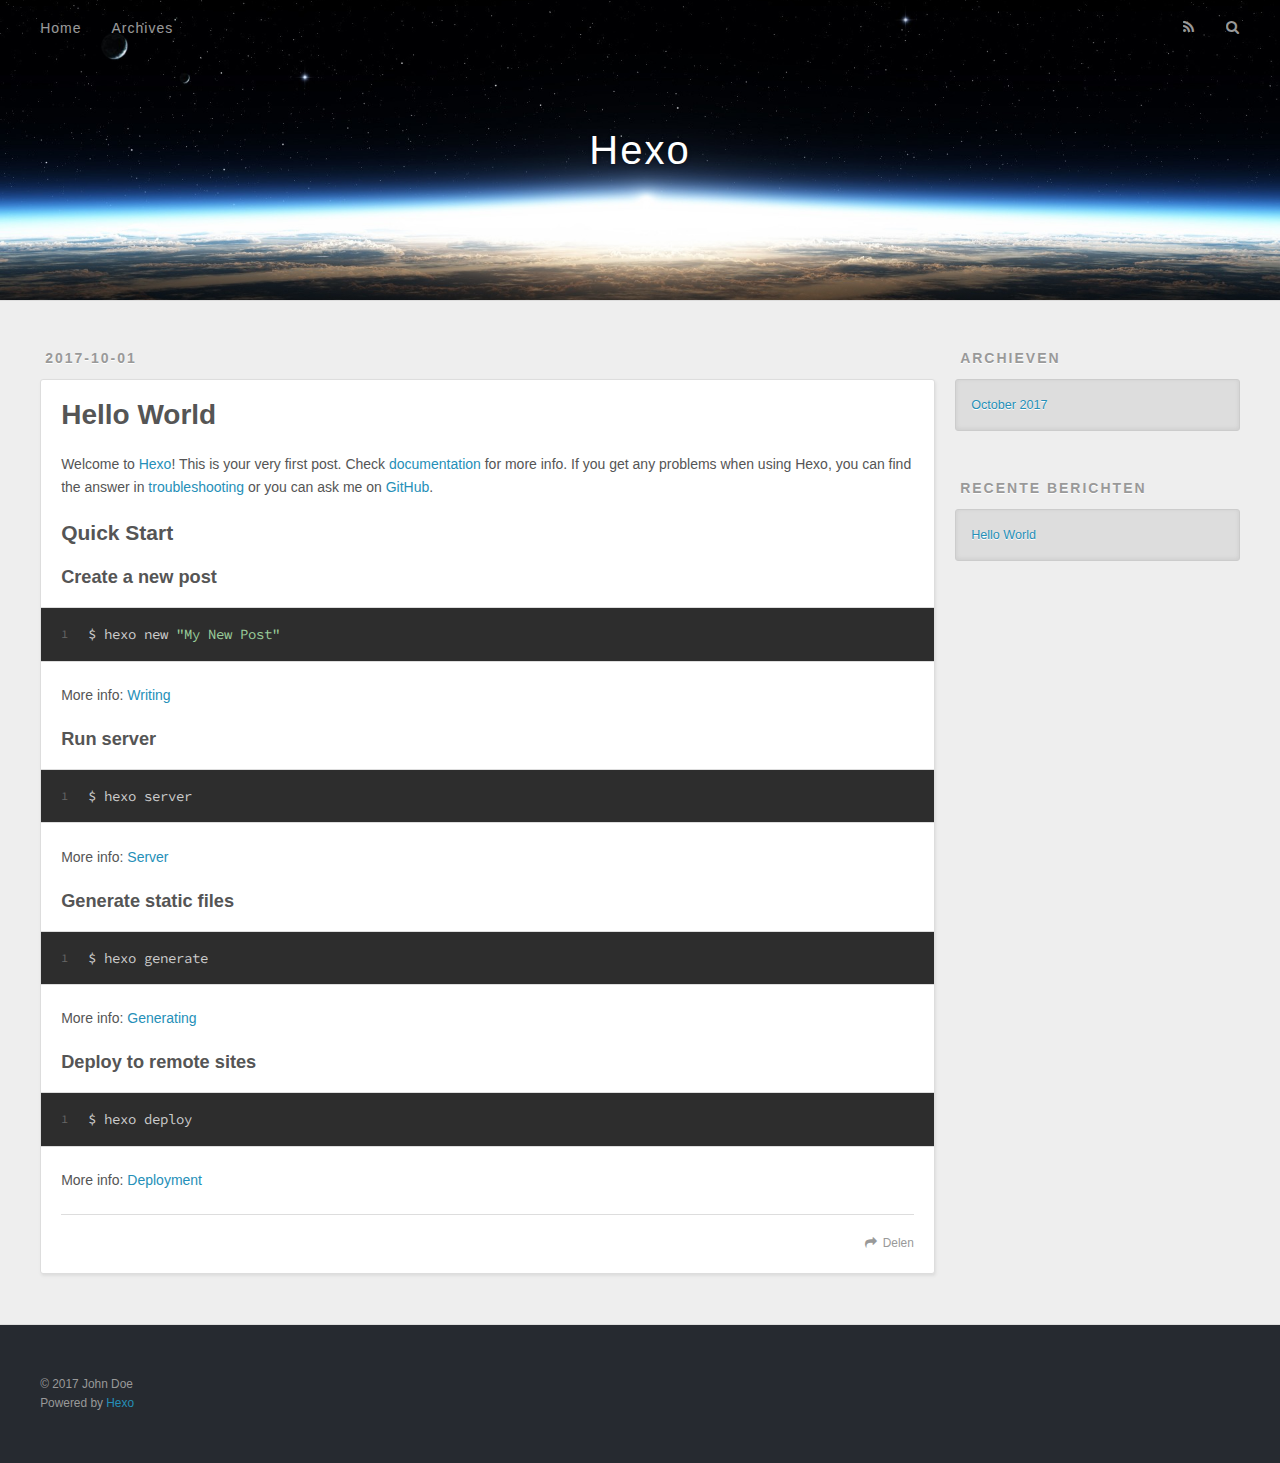
==== index.html @ b791539f "Site updated: 2017-10-01 14:13:56" ====
<!DOCTYPE html>
<html>
<head>
  <meta charset="utf-8">
  
  <title>Hexo</title>
  <meta name="viewport" content="width=device-width, initial-scale=1, maximum-scale=1">
  <meta property="og:type" content="website">
<meta property="og:title" content="Hexo">
<meta property="og:url" content="http://yoursite.com/index.html">
<meta property="og:site_name" content="Hexo">
<meta name="twitter:card" content="summary">
<meta name="twitter:title" content="Hexo">
  
    <link rel="alternate" href="/atom.xml" title="Hexo" type="application/atom+xml">
  
  
    <link rel="icon" href="/favicon.png">
  
  
    <link href="//fonts.googleapis.com/css?family=Source+Code+Pro" rel="stylesheet" type="text/css">
  
  <link rel="stylesheet" href="/css/style.css">
  

</head>

<body>
  <div id="container">
    <div id="wrap">
      <header id="header">
  <div id="banner"></div>
  <div id="header-outer" class="outer">
    <div id="header-title" class="inner">
      <h1 id="logo-wrap">
        <a href="/" id="logo">Hexo</a>
      </h1>
      
    </div>
    <div id="header-inner" class="inner">
      <nav id="main-nav">
        <a id="main-nav-toggle" class="nav-icon"></a>
        
          <a class="main-nav-link" href="/">Home</a>
        
          <a class="main-nav-link" href="/archives">Archives</a>
        
      </nav>
      <nav id="sub-nav">
        
          <a id="nav-rss-link" class="nav-icon" href="/atom.xml" title="RSS Feed"></a>
        
        <a id="nav-search-btn" class="nav-icon" title="Zoeken"></a>
      </nav>
      <div id="search-form-wrap">
        <form action="//google.com/search" method="get" accept-charset="UTF-8" class="search-form"><input type="search" name="q" class="search-form-input" placeholder="Search"><button type="submit" class="search-form-submit">&#xF002;</button><input type="hidden" name="sitesearch" value="http://yoursite.com"></form>
      </div>
    </div>
  </div>
</header>
      <div class="outer">
        <section id="main">
  
    <article id="post-hello-world" class="article article-type-post" itemscope itemprop="blogPost">
  <div class="article-meta">
    <a href="/2017/10/01/hello-world/" class="article-date">
  <time datetime="2017-10-01T05:59:15.315Z" itemprop="datePublished">2017-10-01</time>
</a>
    
  </div>
  <div class="article-inner">
    
    
      <header class="article-header">
        
  
    <h1 itemprop="name">
      <a class="article-title" href="/2017/10/01/hello-world/">Hello World</a>
    </h1>
  

      </header>
    
    <div class="article-entry" itemprop="articleBody">
      
        <p>Welcome to <a href="https://hexo.io/" target="_blank" rel="external">Hexo</a>! This is your very first post. Check <a href="https://hexo.io/docs/" target="_blank" rel="external">documentation</a> for more info. If you get any problems when using Hexo, you can find the answer in <a href="https://hexo.io/docs/troubleshooting.html" target="_blank" rel="external">troubleshooting</a> or you can ask me on <a href="https://github.com/hexojs/hexo/issues" target="_blank" rel="external">GitHub</a>.</p>
<h2 id="Quick-Start"><a href="#Quick-Start" class="headerlink" title="Quick Start"></a>Quick Start</h2><h3 id="Create-a-new-post"><a href="#Create-a-new-post" class="headerlink" title="Create a new post"></a>Create a new post</h3><figure class="highlight bash"><table><tr><td class="gutter"><pre><div class="line">1</div></pre></td><td class="code"><pre><div class="line">$ hexo new <span class="string">"My New Post"</span></div></pre></td></tr></table></figure>
<p>More info: <a href="https://hexo.io/docs/writing.html" target="_blank" rel="external">Writing</a></p>
<h3 id="Run-server"><a href="#Run-server" class="headerlink" title="Run server"></a>Run server</h3><figure class="highlight bash"><table><tr><td class="gutter"><pre><div class="line">1</div></pre></td><td class="code"><pre><div class="line">$ hexo server</div></pre></td></tr></table></figure>
<p>More info: <a href="https://hexo.io/docs/server.html" target="_blank" rel="external">Server</a></p>
<h3 id="Generate-static-files"><a href="#Generate-static-files" class="headerlink" title="Generate static files"></a>Generate static files</h3><figure class="highlight bash"><table><tr><td class="gutter"><pre><div class="line">1</div></pre></td><td class="code"><pre><div class="line">$ hexo generate</div></pre></td></tr></table></figure>
<p>More info: <a href="https://hexo.io/docs/generating.html" target="_blank" rel="external">Generating</a></p>
<h3 id="Deploy-to-remote-sites"><a href="#Deploy-to-remote-sites" class="headerlink" title="Deploy to remote sites"></a>Deploy to remote sites</h3><figure class="highlight bash"><table><tr><td class="gutter"><pre><div class="line">1</div></pre></td><td class="code"><pre><div class="line">$ hexo deploy</div></pre></td></tr></table></figure>
<p>More info: <a href="https://hexo.io/docs/deployment.html" target="_blank" rel="external">Deployment</a></p>

      
    </div>
    <footer class="article-footer">
      <a data-url="http://yoursite.com/2017/10/01/hello-world/" data-id="cj88c8qzq0000ocvdggutgaq8" class="article-share-link">Delen</a>
      
      
    </footer>
  </div>
  
</article>


  

</section>
        
          <aside id="sidebar">
  
    

  
    

  
    
  
    
  <div class="widget-wrap">
    <h3 class="widget-title">Archieven</h3>
    <div class="widget">
      <ul class="archive-list"><li class="archive-list-item"><a class="archive-list-link" href="/archives/2017/10/">October 2017</a></li></ul>
    </div>
  </div>


  
    
  <div class="widget-wrap">
    <h3 class="widget-title">Recente berichten</h3>
    <div class="widget">
      <ul>
        
          <li>
            <a href="/2017/10/01/hello-world/">Hello World</a>
          </li>
        
      </ul>
    </div>
  </div>

  
</aside>
        
      </div>
      <footer id="footer">
  
  <div class="outer">
    <div id="footer-info" class="inner">
      &copy; 2017 John Doe<br>
      Powered by <a href="http://hexo.io/" target="_blank">Hexo</a>
    </div>
  </div>
</footer>
    </div>
    <nav id="mobile-nav">
  
    <a href="/" class="mobile-nav-link">Home</a>
  
    <a href="/archives" class="mobile-nav-link">Archives</a>
  
</nav>
    

<script src="//ajax.googleapis.com/ajax/libs/jquery/2.0.3/jquery.min.js"></script>


  <link rel="stylesheet" href="/fancybox/jquery.fancybox.css">
  <script src="/fancybox/jquery.fancybox.pack.js"></script>


<script src="/js/script.js"></script>

  </div>
</body>
</html>
---- css/style.css ----
body {
  width: 100%;
}
body:before,
body:after {
  content: "";
  display: table;
}
body:after {
  clear: both;
}
html,
body,
div,
span,
applet,
object,
iframe,
h1,
h2,
h3,
h4,
h5,
h6,
p,
blockquote,
pre,
a,
abbr,
acronym,
address,
big,
cite,
code,
del,
dfn,
em,
img,
ins,
kbd,
q,
s,
samp,
small,
strike,
strong,
sub,
sup,
tt,
var,
dl,
dt,
dd,
ol,
ul,
li,
fieldset,
form,
label,
legend,
table,
caption,
tbody,
tfoot,
thead,
tr,
th,
td {
  margin: 0;
  padding: 0;
  border: 0;
  outline: 0;
  font-weight: inherit;
  font-style: inherit;
  font-family: inherit;
  font-size: 100%;
  vertical-align: baseline;
}
body {
  line-height: 1;
  color: #000;
  background: #fff;
}
ol,
ul {
  list-style: none;
}
table {
  border-collapse: separate;
  border-spacing: 0;
  vertical-align: middle;
}
caption,
th,
td {
  text-align: left;
  font-weight: normal;
  vertical-align: middle;
}
a img {
  border: none;
}
input,
button {
  margin: 0;
  padding: 0;
}
input::-moz-focus-inner,
button::-moz-focus-inner {
  border: 0;
  padding: 0;
}
@font-face {
  font-family: FontAwesome;
  font-style: normal;
  font-weight: normal;
  src: url("fonts/fontawesome-webfont.eot?v=#4.0.3");
  src: url("fonts/fontawesome-webfont.eot?#iefix&v=#4.0.3") format("embedded-opentype"), url("fonts/fontawesome-webfont.woff?v=#4.0.3") format("woff"), url("fonts/fontawesome-webfont.ttf?v=#4.0.3") format("truetype"), url("fonts/fontawesome-webfont.svg#fontawesomeregular?v=#4.0.3") format("svg");
}
html,
body,
#container {
  height: 100%;
}
body {
  background: #eee;
  font: 14px "Helvetica Neue", Helvetica, Arial, sans-serif;
  -webkit-text-size-adjust: 100%;
}
.outer {
  max-width: 1220px;
  margin: 0 auto;
  padding: 0 20px;
}
.outer:before,
.outer:after {
  content: "";
  display: table;
}
.outer:after {
  clear: both;
}
.inner {
  display: inline;
  float: left;
  width: 98.33333333333333%;
  margin: 0 0.833333333333333%;
}
.left,
.alignleft {
  float: left;
}
.right,
.alignright {
  float: right;
}
.clear {
  clear: both;
}
#container {
  position: relative;
}
.mobile-nav-on {
  overflow: hidden;
}
#wrap {
  height: 100%;
  width: 100%;
  position: absolute;
  top: 0;
  left: 0;
  -webkit-transition: 0.2s ease-out;
  -moz-transition: 0.2s ease-out;
  -ms-transition: 0.2s ease-out;
  transition: 0.2s ease-out;
  z-index: 1;
  background: #eee;
}
.mobile-nav-on #wrap {
  left: 280px;
}
@media screen and (min-width: 768px) {
  #main {
    display: inline;
    float: left;
    width: 73.33333333333333%;
    margin: 0 0.833333333333333%;
  }
}
.article-date,
.article-category-link,
.archive-year,
.widget-title {
  text-decoration: none;
  text-transform: uppercase;
  letter-spacing: 2px;
  color: #999;
  margin-bottom: 1em;
  margin-left: 5px;
  line-height: 1em;
  text-shadow: 0 1px #fff;
  font-weight: bold;
}
.article-inner,
.archive-article-inner {
  background: #fff;
  -webkit-box-shadow: 1px 2px 3px #ddd;
  box-shadow: 1px 2px 3px #ddd;
  border: 1px solid #ddd;
  border-radius: 3px;
}
.article-entry h1,
.widget h1 {
  font-size: 2em;
}
.article-entry h2,
.widget h2 {
  font-size: 1.5em;
}
.article-entry h3,
.widget h3 {
  font-size: 1.3em;
}
.article-entry h4,
.widget h4 {
  font-size: 1.2em;
}
.article-entry h5,
.widget h5 {
  font-size: 1em;
}
.article-entry h6,
.widget h6 {
  font-size: 1em;
  color: #999;
}
.article-entry hr,
.widget hr {
  border: 1px dashed #ddd;
}
.article-entry strong,
.widget strong {
  font-weight: bold;
}
.article-entry em,
.widget em,
.article-entry cite,
.widget cite {
  font-style: italic;
}
.article-entry sup,
.widget sup,
.article-entry sub,
.widget sub {
  font-size: 0.75em;
  line-height: 0;
  position: relative;
  vertical-align: baseline;
}
.article-entry sup,
.widget sup {
  top: -0.5em;
}
.article-entry sub,
.widget sub {
  bottom: -0.2em;
}
.article-entry small,
.widget small {
  font-size: 0.85em;
}
.article-entry acronym,
.widget acronym,
.article-entry abbr,
.widget abbr {
  border-bottom: 1px dotted;
}
.article-entry ul,
.widget ul,
.article-entry ol,
.widget ol,
.article-entry dl,
.widget dl {
  margin: 0 20px;
  line-height: 1.6em;
}
.article-entry ul ul,
.widget ul ul,
.article-entry ol ul,
.widget ol ul,
.article-entry ul ol,
.widget ul ol,
.article-entry ol ol,
.widget ol ol {
  margin-top: 0;
  margin-bottom: 0;
}
.article-entry ul,
.widget ul {
  list-style: disc;
}
.article-entry ol,
.widget ol {
  list-style: decimal;
}
.article-entry dt,
.widget dt {
  font-weight: bold;
}
#header {
  height: 300px;
  position: relative;
  border-bottom: 1px solid #ddd;
}
#header:before,
#header:after {
  content: "";
  position: absolute;
  left: 0;
  right: 0;
  height: 40px;
}
#header:before {
  top: 0;
  background: -webkit-linear-gradient(rgba(0,0,0,0.2), transparent);
  background: -moz-linear-gradient(rgba(0,0,0,0.2), transparent);
  background: -ms-linear-gradient(rgba(0,0,0,0.2), transparent);
  background: linear-gradient(rgba(0,0,0,0.2), transparent);
}
#header:after {
  bottom: 0;
  background: -webkit-linear-gradient(transparent, rgba(0,0,0,0.2));
  background: -moz-linear-gradient(transparent, rgba(0,0,0,0.2));
  background: -ms-linear-gradient(transparent, rgba(0,0,0,0.2));
  background: linear-gradient(transparent, rgba(0,0,0,0.2));
}
#header-outer {
  height: 100%;
  position: relative;
}
#header-inner {
  position: relative;
  overflow: hidden;
}
#banner {
  position: absolute;
  top: 0;
  left: 0;
  width: 100%;
  height: 100%;
  background: url("images/banner.jpg") center #000;
  -webkit-background-size: cover;
  -moz-background-size: cover;
  background-size: cover;
  z-index: -1;
}
#header-title {
  text-align: center;
  height: 40px;
  position: absolute;
  top: 50%;
  left: 0;
  margin-top: -20px;
}
#logo,
#subtitle {
  text-decoration: none;
  color: #fff;
  font-weight: 300;
  text-shadow: 0 1px 4px rgba(0,0,0,0.3);
}
#logo {
  font-size: 40px;
  line-height: 40px;
  letter-spacing: 2px;
}
#subtitle {
  font-size: 16px;
  line-height: 16px;
  letter-spacing: 1px;
}
#subtitle-wrap {
  margin-top: 16px;
}
#main-nav {
  float: left;
  margin-left: -15px;
}
.nav-icon,
.main-nav-link {
  float: left;
  color: #fff;
  opacity: 0.6;
  text-decoration: none;
  text-shadow: 0 1px rgba(0,0,0,0.2);
  -webkit-transition: opacity 0.2s;
  -moz-transition: opacity 0.2s;
  -ms-transition: opacity 0.2s;
  transition: opacity 0.2s;
  display: block;
  padding: 20px 15px;
}
.nav-icon:hover,
.main-nav-link:hover {
  opacity: 1;
}
.nav-icon {
  font-family: FontAwesome;
  text-align: center;
  font-size: 14px;
  width: 14px;
  height: 14px;
  padding: 20px 15px;
  position: relative;
  cursor: pointer;
}
.main-nav-link {
  font-weight: 300;
  letter-spacing: 1px;
}
@media screen and (max-width: 479px) {
  .main-nav-link {
    display: none;
  }
}
#main-nav-toggle {
  display: none;
}
#main-nav-toggle:before {
  content: "\f0c9";
}
@media screen and (max-width: 479px) {
  #main-nav-toggle {
    display: block;
  }
}
#sub-nav {
  float: right;
  margin-right: -15px;
}
#nav-rss-link:before {
  content: "\f09e";
}
#nav-search-btn:before {
  content: "\f002";
}
#search-form-wrap {
  position: absolute;
  top: 15px;
  width: 150px;
  height: 30px;
  right: -150px;
  opacity: 0;
  -webkit-transition: 0.2s ease-out;
  -moz-transition: 0.2s ease-out;
  -ms-transition: 0.2s ease-out;
  transition: 0.2s ease-out;
}
#search-form-wrap.on {
  opacity: 1;
  right: 0;
}
@media screen and (max-width: 479px) {
  #search-form-wrap {
    width: 100%;
    right: -100%;
  }
}
.search-form {
  position: absolute;
  top: 0;
  left: 0;
  right: 0;
  background: #fff;
  padding: 5px 15px;
  border-radius: 15px;
  -webkit-box-shadow: 0 0 10px rgba(0,0,0,0.3);
  box-shadow: 0 0 10px rgba(0,0,0,0.3);
}
.search-form-input {
  border: none;
  background: none;
  color: #555;
  width: 100%;
  font: 13px "Helvetica Neue", Helvetica, Arial, sans-serif;
  outline: none;
}
.search-form-input::-webkit-search-results-decoration,
.search-form-input::-webkit-search-cancel-button {
  -webkit-appearance: none;
}
.search-form-submit {
  position: absolute;
  top: 50%;
  right: 10px;
  margin-top: -7px;
  font: 13px FontAwesome;
  border: none;
  background: none;
  color: #bbb;
  cursor: pointer;
}
.search-form-submit:hover,
.search-form-submit:focus {
  color: #777;
}
.article {
  margin: 50px 0;
}
.article-inner {
  overflow: hidden;
}
.article-meta:before,
.article-meta:after {
  content: "";
  display: table;
}
.article-meta:after {
  clear: both;
}
.article-date {
  float: left;
}
.article-category {
  float: left;
  line-height: 1em;
  color: #ccc;
  text-shadow: 0 1px #fff;
  margin-left: 8px;
}
.article-category:before {
  content: "\2022";
}
.article-category-link {
  margin: 0 12px 1em;
}
.article-header {
  padding: 20px 20px 0;
}
.article-title {
  text-decoration: none;
  font-size: 2em;
  font-weight: bold;
  color: #555;
  line-height: 1.1em;
  -webkit-transition: color 0.2s;
  -moz-transition: color 0.2s;
  -ms-transition: color 0.2s;
  transition: color 0.2s;
}
a.article-title:hover {
  color: #258fb8;
}
.article-entry {
  color: #555;
  padding: 0 20px;
}
.article-entry:before,
.article-entry:after {
  content: "";
  display: table;
}
.article-entry:after {
  clear: both;
}
.article-entry p,
.article-entry table {
  line-height: 1.6em;
  margin: 1.6em 0;
}
.article-entry h1,
.article-entry h2,
.article-entry h3,
.article-entry h4,
.article-entry h5,
.article-entry h6 {
  font-weight: bold;
}
.article-entry h1,
.article-entry h2,
.article-entry h3,
.article-entry h4,
.article-entry h5,
.article-entry h6 {
  line-height: 1.1em;
  margin: 1.1em 0;
}
.article-entry a {
  color: #258fb8;
  text-decoration: none;
}
.article-entry a:hover {
  text-decoration: underline;
}
.article-entry ul,
.article-entry ol,
.article-entry dl {
  margin-top: 1.6em;
  margin-bottom: 1.6em;
}
.article-entry img,
.article-entry video {
  max-width: 100%;
  height: auto;
  display: block;
  margin: auto;
}
.article-entry iframe {
  border: none;
}
.article-entry table {
  width: 100%;
  border-collapse: collapse;
  border-spacing: 0;
}
.article-entry th {
  font-weight: bold;
  border-bottom: 3px solid #ddd;
  padding-bottom: 0.5em;
}
.article-entry td {
  border-bottom: 1px solid #ddd;
  padding: 10px 0;
}
.article-entry blockquote {
  font-family: Georgia, "Times New Roman", serif;
  font-size: 1.4em;
  margin: 1.6em 20px;
  text-align: center;
}
.article-entry blockquote footer {
  font-size: 14px;
  margin: 1.6em 0;
  font-family: "Helvetica Neue", Helvetica, Arial, sans-serif;
}
.article-entry blockquote footer cite:before {
  content: "—";
  padding: 0 0.5em;
}
.article-entry .pullquote {
  text-align: left;
  width: 45%;
  margin: 0;
}
.article-entry .pullquote.left {
  margin-left: 0.5em;
  margin-right: 1em;
}
.article-entry .pullquote.right {
  margin-right: 0.5em;
  margin-left: 1em;
}
.article-entry .caption {
  color: #999;
  display: block;
  font-size: 0.9em;
  margin-top: 0.5em;
  position: relative;
  text-align: center;
}
.article-entry .video-container {
  position: relative;
  padding-top: 56.25%;
  height: 0;
  overflow: hidden;
}
.article-entry .video-container iframe,
.article-entry .video-container object,
.article-entry .video-container embed {
  position: absolute;
  top: 0;
  left: 0;
  width: 100%;
  height: 100%;
  margin-top: 0;
}
.article-more-link a {
  display: inline-block;
  line-height: 1em;
  padding: 6px 15px;
  border-radius: 15px;
  background: #eee;
  color: #999;
  text-shadow: 0 1px #fff;
  text-decoration: none;
}
.article-more-link a:hover {
  background: #258fb8;
  color: #fff;
  text-decoration: none;
  text-shadow: 0 1px #1e7293;
}
.article-footer {
  font-size: 0.85em;
  line-height: 1.6em;
  border-top: 1px solid #ddd;
  padding-top: 1.6em;
  margin: 0 20px 20px;
}
.article-footer:before,
.article-footer:after {
  content: "";
  display: table;
}
.article-footer:after {
  clear: both;
}
.article-footer a {
  color: #999;
  text-decoration: none;
}
.article-footer a:hover {
  color: #555;
}
.article-tag-list-item {
  float: left;
  margin-right: 10px;
}
.article-tag-list-link:before {
  content: "#";
}
.article-comment-link {
  float: right;
}
.article-comment-link:before {
  content: "\f075";
  font-family: FontAwesome;
  padding-right: 8px;
}
.article-share-link {
  cursor: pointer;
  float: right;
  margin-left: 20px;
}
.article-share-link:before {
  content: "\f064";
  font-family: FontAwesome;
  padding-right: 6px;
}
#article-nav {
  position: relative;
}
#article-nav:before,
#article-nav:after {
  content: "";
  display: table;
}
#article-nav:after {
  clear: both;
}
@media screen and (min-width: 768px) {
  #article-nav {
    margin: 50px 0;
  }
  #article-nav:before {
    width: 8px;
    height: 8px;
    position: absolute;
    top: 50%;
    left: 50%;
    margin-top: -4px;
    margin-left: -4px;
    content: "";
    border-radius: 50%;
    background: #ddd;
    -webkit-box-shadow: 0 1px 2px #fff;
    box-shadow: 0 1px 2px #fff;
  }
}
.article-nav-link-wrap {
  text-decoration: none;
  text-shadow: 0 1px #fff;
  color: #999;
  -webkit-box-sizing: border-box;
  -moz-box-sizing: border-box;
  box-sizing: border-box;
  margin-top: 50px;
  text-align: center;
  display: block;
}
.article-nav-link-wrap:hover {
  color: #555;
}
@media screen and (min-width: 768px) {
  .article-nav-link-wrap {
    width: 50%;
    margin-top: 0;
  }
}
@media screen and (min-width: 768px) {
  #article-nav-newer {
    float: left;
    text-align: right;
    padding-right: 20px;
  }
}
@media screen and (min-width: 768px) {
  #article-nav-older {
    float: right;
    text-align: left;
    padding-left: 20px;
  }
}
.article-nav-caption {
  text-transform: uppercase;
  letter-spacing: 2px;
  color: #ddd;
  line-height: 1em;
  font-weight: bold;
}
#article-nav-newer .article-nav-caption {
  margin-right: -2px;
}
.article-nav-title {
  font-size: 0.85em;
  line-height: 1.6em;
  margin-top: 0.5em;
}
.article-share-box {
  position: absolute;
  display: none;
  background: #fff;
  -webkit-box-shadow: 1px 2px 10px rgba(0,0,0,0.2);
  box-shadow: 1px 2px 10px rgba(0,0,0,0.2);
  border-radius: 3px;
  margin-left: -145px;
  overflow: hidden;
  z-index: 1;
}
.article-share-box.on {
  display: block;
}
.article-share-input {
  width: 100%;
  background: none;
  -webkit-box-sizing: border-box;
  -moz-box-sizing: border-box;
  box-sizing: border-box;
  font: 14px "Helvetica Neue", Helvetica, Arial, sans-serif;
  padding: 0 15px;
  color: #555;
  outline: none;
  border: 1px solid #ddd;
  border-radius: 3px 3px 0 0;
  height: 36px;
  line-height: 36px;
}
.article-share-links {
  background: #eee;
}
.article-share-links:before,
.article-share-links:after {
  content: "";
  display: table;
}
.article-share-links:after {
  clear: both;
}
.article-share-twitter,
.article-share-facebook,
.article-share-pinterest,
.article-share-google {
  width: 50px;
  height: 36px;
  display: block;
  float: left;
  position: relative;
  color: #999;
  text-shadow: 0 1px #fff;
}
.article-share-twitter:before,
.article-share-facebook:before,
.article-share-pinterest:before,
.article-share-google:before {
  font-size: 20px;
  font-family: FontAwesome;
  width: 20px;
  height: 20px;
  position: absolute;
  top: 50%;
  left: 50%;
  margin-top: -10px;
  margin-left: -10px;
  text-align: center;
}
.article-share-twitter:hover,
.article-share-facebook:hover,
.article-share-pinterest:hover,
.article-share-google:hover {
  color: #fff;
}
.article-share-twitter:before {
  content: "\f099";
}
.article-share-twitter:hover {
  background: #00aced;
  text-shadow: 0 1px #008abe;
}
.article-share-facebook:before {
  content: "\f09a";
}
.article-share-facebook:hover {
  background: #3b5998;
  text-shadow: 0 1px #2f477a;
}
.article-share-pinterest:before {
  content: "\f0d2";
}
.article-share-pinterest:hover {
  background: #cb2027;
  text-shadow: 0 1px #a21a1f;
}
.article-share-google:before {
  content: "\f0d5";
}
.article-share-google:hover {
  background: #dd4b39;
  text-shadow: 0 1px #be3221;
}
.article-gallery {
  background: #000;
  position: relative;
}
.article-gallery-photos {
  position: relative;
  overflow: hidden;
}
.article-gallery-img {
  display: none;
  max-width: 100%;
}
.article-gallery-img:first-child {
  display: block;
}
.article-gallery-img.loaded {
  position: absolute;
  display: block;
}
.article-gallery-img img {
  display: block;
  max-width: 100%;
  margin: 0 auto;
}
#comments {
  background: #fff;
  -webkit-box-shadow: 1px 2px 3px #ddd;
  box-shadow: 1px 2px 3px #ddd;
  padding: 20px;
  border: 1px solid #ddd;
  border-radius: 3px;
  margin: 50px 0;
}
#comments a {
  color: #258fb8;
}
.archives-wrap {
  margin: 50px 0;
}
.archives:before,
.archives:after {
  content: "";
  display: table;
}
.archives:after {
  clear: both;
}
.archive-year-wrap {
  margin-bottom: 1em;
}
.archives {
  -webkit-column-gap: 10px;
  -moz-column-gap: 10px;
  column-gap: 10px;
}
@media screen and (min-width: 480px) and (max-width: 767px) {
  .archives {
    -webkit-column-count: 2;
    -moz-column-count: 2;
    column-count: 2;
  }
}
@media screen and (min-width: 768px) {
  .archives {
    -webkit-column-count: 3;
    -moz-column-count: 3;
    column-count: 3;
  }
}
.archive-article {
  -webkit-column-break-inside: avoid;
  page-break-inside: avoid;
  overflow: hidden;
  break-inside: avoid-column;
}
.archive-article-inner {
  padding: 10px;
  margin-bottom: 15px;
}
.archive-article-title {
  text-decoration: none;
  font-weight: bold;
  color: #555;
  -webkit-transition: color 0.2s;
  -moz-transition: color 0.2s;
  -ms-transition: color 0.2s;
  transition: color 0.2s;
  line-height: 1.6em;
}
.archive-article-title:hover {
  color: #258fb8;
}
.archive-article-footer {
  margin-top: 1em;
}
.archive-article-date {
  color: #999;
  text-decoration: none;
  font-size: 0.85em;
  line-height: 1em;
  margin-bottom: 0.5em;
  display: block;
}
#page-nav {
  margin: 50px auto;
  background: #fff;
  -webkit-box-shadow: 1px 2px 3px #ddd;
  box-shadow: 1px 2px 3px #ddd;
  border: 1px solid #ddd;
  border-radius: 3px;
  text-align: center;
  color: #999;
  overflow: hidden;
}
#page-nav:before,
#page-nav:after {
  content: "";
  display: table;
}
#page-nav:after {
  clear: both;
}
#page-nav a,
#page-nav span {
  padding: 10px 20px;
  line-height: 1;
  height: 2ex;
}
#page-nav a {
  color: #999;
  text-decoration: none;
}
#page-nav a:hover {
  background: #999;
  color: #fff;
}
#page-nav .prev {
  float: left;
}
#page-nav .next {
  float: right;
}
#page-nav .page-number {
  display: inline-block;
}
@media screen and (max-width: 479px) {
  #page-nav .page-number {
    display: none;
  }
}
#page-nav .current {
  color: #555;
  font-weight: bold;
}
#page-nav .space {
  color: #ddd;
}
#footer {
  background: #262a30;
  padding: 50px 0;
  border-top: 1px solid #ddd;
  color: #999;
}
#footer a {
  color: #258fb8;
  text-decoration: none;
}
#footer a:hover {
  text-decoration: underline;
}
#footer-info {
  line-height: 1.6em;
  font-size: 0.85em;
}
.article-entry pre,
.article-entry .highlight {
  background: #2d2d2d;
  margin: 0 -20px;
  padding: 15px 20px;
  border-style: solid;
  border-color: #ddd;
  border-width: 1px 0;
  overflow: auto;
  color: #ccc;
  line-height: 22.400000000000002px;
}
.article-entry .highlight .gutter pre,
.article-entry .gist .gist-file .gist-data .line-numbers {
  color: #666;
  font-size: 0.85em;
}
.article-entry pre,
.article-entry code {
  font-family: "Source Code Pro", Consolas, Monaco, Menlo, Consolas, monospace;
}
.article-entry code {
  background: #eee;
  text-shadow: 0 1px #fff;
  padding: 0 0.3em;
}
.article-entry pre code {
  background: none;
  text-shadow: none;
  padding: 0;
}
.article-entry .highlight pre {
  border: none;
  margin: 0;
  padding: 0;
}
.article-entry .highlight table {
  margin: 0;
  width: auto;
}
.article-entry .highlight td {
  border: none;
  padding: 0;
}
.article-entry .highlight figcaption {
  font-size: 0.85em;
  color: #999;
  line-height: 1em;
  margin-bottom: 1em;
}
.article-entry .highlight figcaption:before,
.article-entry .highlight figcaption:after {
  content: "";
  display: table;
}
.article-entry .highlight figcaption:after {
  clear: both;
}
.article-entry .highlight figcaption a {
  float: right;
}
.article-entry .highlight .gutter pre {
  text-align: right;
  padding-right: 20px;
}
.article-entry .highlight .line {
  height: 22.400000000000002px;
}
.article-entry .highlight .line.marked {
  background: #515151;
}
.article-entry .gist {
  margin: 0 -20px;
  border-style: solid;
  border-color: #ddd;
  border-width: 1px 0;
  background: #2d2d2d;
  padding: 15px 20px 15px 0;
}
.article-entry .gist .gist-file {
  border: none;
  font-family: "Source Code Pro", Consolas, Monaco, Menlo, Consolas, monospace;
  margin: 0;
}
.article-entry .gist .gist-file .gist-data {
  background: none;
  border: none;
}
.article-entry .gist .gist-file .gist-data .line-numbers {
  background: none;
  border: none;
  padding: 0 20px 0 0;
}
.article-entry .gist .gist-file .gist-data .line-data {
  padding: 0 !important;
}
.article-entry .gist .gist-file .highlight {
  margin: 0;
  padding: 0;
  border: none;
}
.article-entry .gist .gist-file .gist-meta {
  background: #2d2d2d;
  color: #999;
  font: 0.85em "Helvetica Neue", Helvetica, Arial, sans-serif;
  text-shadow: 0 0;
  padding: 0;
  margin-top: 1em;
  margin-left: 20px;
}
.article-entry .gist .gist-file .gist-meta a {
  color: #258fb8;
  font-weight: normal;
}
.article-entry .gist .gist-file .gist-meta a:hover {
  text-decoration: underline;
}
pre .comment,
pre .title {
  color: #999;
}
pre .variable,
pre .attribute,
pre .tag,
pre .regexp,
pre .ruby .constant,
pre .xml .tag .title,
pre .xml .pi,
pre .xml .doctype,
pre .html .doctype,
pre .css .id,
pre .css .class,
pre .css .pseudo {
  color: #f2777a;
}
pre .number,
pre .preprocessor,
pre .built_in,
pre .literal,
pre .params,
pre .constant {
  color: #f99157;
}
pre .class,
pre .ruby .class .title,
pre .css .rules .attribute {
  color: #9c9;
}
pre .string,
pre .value,
pre .inheritance,
pre .header,
pre .ruby .symbol,
pre .xml .cdata {
  color: #9c9;
}
pre .css .hexcolor {
  color: #6cc;
}
pre .function,
pre .python .decorator,
pre .python .title,
pre .ruby .function .title,
pre .ruby .title .keyword,
pre .perl .sub,
pre .javascript .title,
pre .coffeescript .title {
  color: #69c;
}
pre .keyword,
pre .javascript .function {
  color: #c9c;
}
@media screen and (max-width: 479px) {
  #mobile-nav {
    position: absolute;
    top: 0;
    left: 0;
    width: 280px;
    height: 100%;
    background: #191919;
    border-right: 1px solid #fff;
  }
}
@media screen and (max-width: 479px) {
  .mobile-nav-link {
    display: block;
    color: #999;
    text-decoration: none;
    padding: 15px 20px;
    font-weight: bold;
  }
  .mobile-nav-link:hover {
    color: #fff;
  }
}
@media screen and (min-width: 768px) {
  #sidebar {
    display: inline;
    float: left;
    width: 23.333333333333332%;
    margin: 0 0.833333333333333%;
  }
}
.widget-wrap {
  margin: 50px 0;
}
.widget {
  color: #777;
  text-shadow: 0 1px #fff;
  background: #ddd;
  -webkit-box-shadow: 0 -1px 4px #ccc inset;
  box-shadow: 0 -1px 4px #ccc inset;
  border: 1px solid #ccc;
  padding: 15px;
  border-radius: 3px;
}
.widget a {
  color: #258fb8;
  text-decoration: none;
}
.widget a:hover {
  text-decoration: underline;
}
.widget ul ul,
.widget ol ul,
.widget dl ul,
.widget ul ol,
.widget ol ol,
.widget dl ol,
.widget ul dl,
.widget ol dl,
.widget dl dl {
  margin-left: 15px;
  list-style: disc;
}
.widget {
  line-height: 1.6em;
  word-wrap: break-word;
  font-size: 0.9em;
}
.widget ul,
.widget ol {
  list-style: none;
  margin: 0;
}
.widget ul ul,
.widget ol ul,
.widget ul ol,
.widget ol ol {
  margin: 0 20px;
}
.widget ul ul,
.widget ol ul {
  list-style: disc;
}
.widget ul ol,
.widget ol ol {
  list-style: decimal;
}
.category-list-count,
.tag-list-count,
.archive-list-count {
  padding-left: 5px;
  color: #999;
  font-size: 0.85em;
}
.category-list-count:before,
.tag-list-count:before,
.archive-list-count:before {
  content: "(";
}
.category-list-count:after,
.tag-list-count:after,
.archive-list-count:after {
  content: ")";
}
.tagcloud a {
  margin-right: 5px;
  display: inline-block;
}
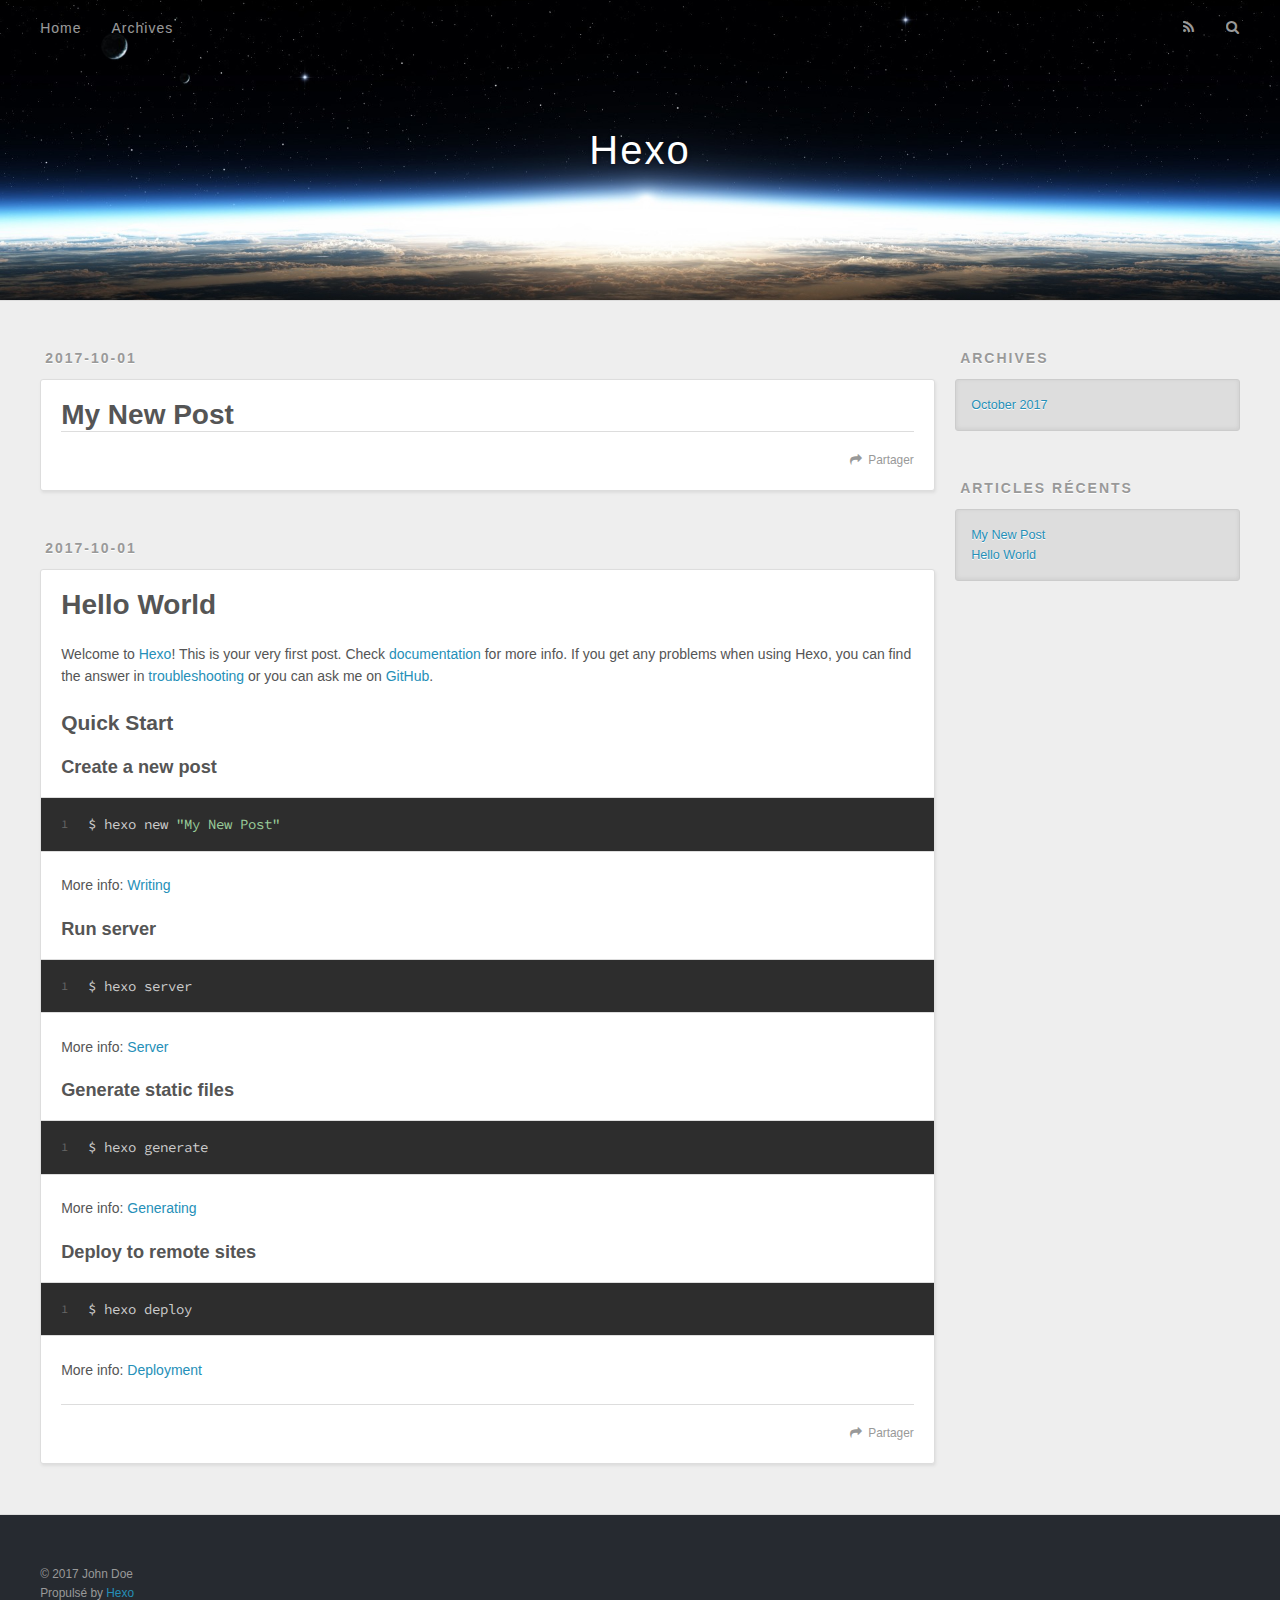
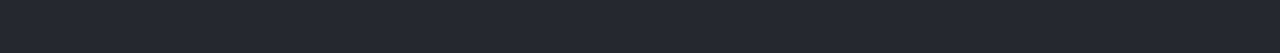
==== commit c6a2b857: "Site updated: 2017-10-01 14:37:56" ====
--- a/index.html
+++ b/index.html
@@ -48,9 +48,9 @@
       </nav>
       <nav id="sub-nav">
         
-          <a id="nav-rss-link" class="nav-icon" href="/atom.xml" title="RSS Feed"></a>
-        
-        <a id="nav-search-btn" class="nav-icon" title="Zoeken"></a>
+          <a id="nav-rss-link" class="nav-icon" href="/atom.xml" title="Flux RSS"></a>
+        
+        <a id="nav-search-btn" class="nav-icon" title="Rechercher"></a>
       </nav>
       <div id="search-form-wrap">
         <form action="//google.com/search" method="get" accept-charset="UTF-8" class="search-form"><input type="search" name="q" class="search-form-input" placeholder="Search"><button type="submit" class="search-form-submit">&#xF002;</button><input type="hidden" name="sitesearch" value="http://yoursite.com"></form>
@@ -60,6 +60,42 @@
 </header>
       <div class="outer">
         <section id="main">
+  
+    <article id="post-My-New-Post" class="article article-type-post" itemscope itemprop="blogPost">
+  <div class="article-meta">
+    <a href="/2017/10/01/My-New-Post/" class="article-date">
+  <time datetime="2017-10-01T06:17:10.000Z" itemprop="datePublished">2017-10-01</time>
+</a>
+    
+  </div>
+  <div class="article-inner">
+    
+    
+      <header class="article-header">
+        
+  
+    <h1 itemprop="name">
+      <a class="article-title" href="/2017/10/01/My-New-Post/">My New Post</a>
+    </h1>
+  
+
+      </header>
+    
+    <div class="article-entry" itemprop="articleBody">
+      
+        
+      
+    </div>
+    <footer class="article-footer">
+      <a data-url="http://yoursite.com/2017/10/01/My-New-Post/" data-id="cj88djxn10000ekvdsej2aaoo" class="article-share-link">Partager</a>
+      
+      
+    </footer>
+  </div>
+  
+</article>
+
+
   
     <article id="post-hello-world" class="article article-type-post" itemscope itemprop="blogPost">
   <div class="article-meta">
@@ -96,7 +132,7 @@
       
     </div>
     <footer class="article-footer">
-      <a data-url="http://yoursite.com/2017/10/01/hello-world/" data-id="cj88c8qzq0000ocvdggutgaq8" class="article-share-link">Delen</a>
+      <a data-url="http://yoursite.com/2017/10/01/hello-world/" data-id="cj88djxnh0001ekvdc042c250" class="article-share-link">Partager</a>
       
       
     </footer>
@@ -121,7 +157,7 @@
   
     
   <div class="widget-wrap">
-    <h3 class="widget-title">Archieven</h3>
+    <h3 class="widget-title">Archives</h3>
     <div class="widget">
       <ul class="archive-list"><li class="archive-list-item"><a class="archive-list-link" href="/archives/2017/10/">October 2017</a></li></ul>
     </div>
@@ -131,9 +167,13 @@
   
     
   <div class="widget-wrap">
-    <h3 class="widget-title">Recente berichten</h3>
+    <h3 class="widget-title">Articles récents</h3>
     <div class="widget">
       <ul>
+        
+          <li>
+            <a href="/2017/10/01/My-New-Post/">My New Post</a>
+          </li>
         
           <li>
             <a href="/2017/10/01/hello-world/">Hello World</a>
@@ -152,7 +192,7 @@
   <div class="outer">
     <div id="footer-info" class="inner">
       &copy; 2017 John Doe<br>
-      Powered by <a href="http://hexo.io/" target="_blank">Hexo</a>
+      Propulsé by <a href="http://hexo.io/" target="_blank">Hexo</a>
     </div>
   </div>
 </footer>
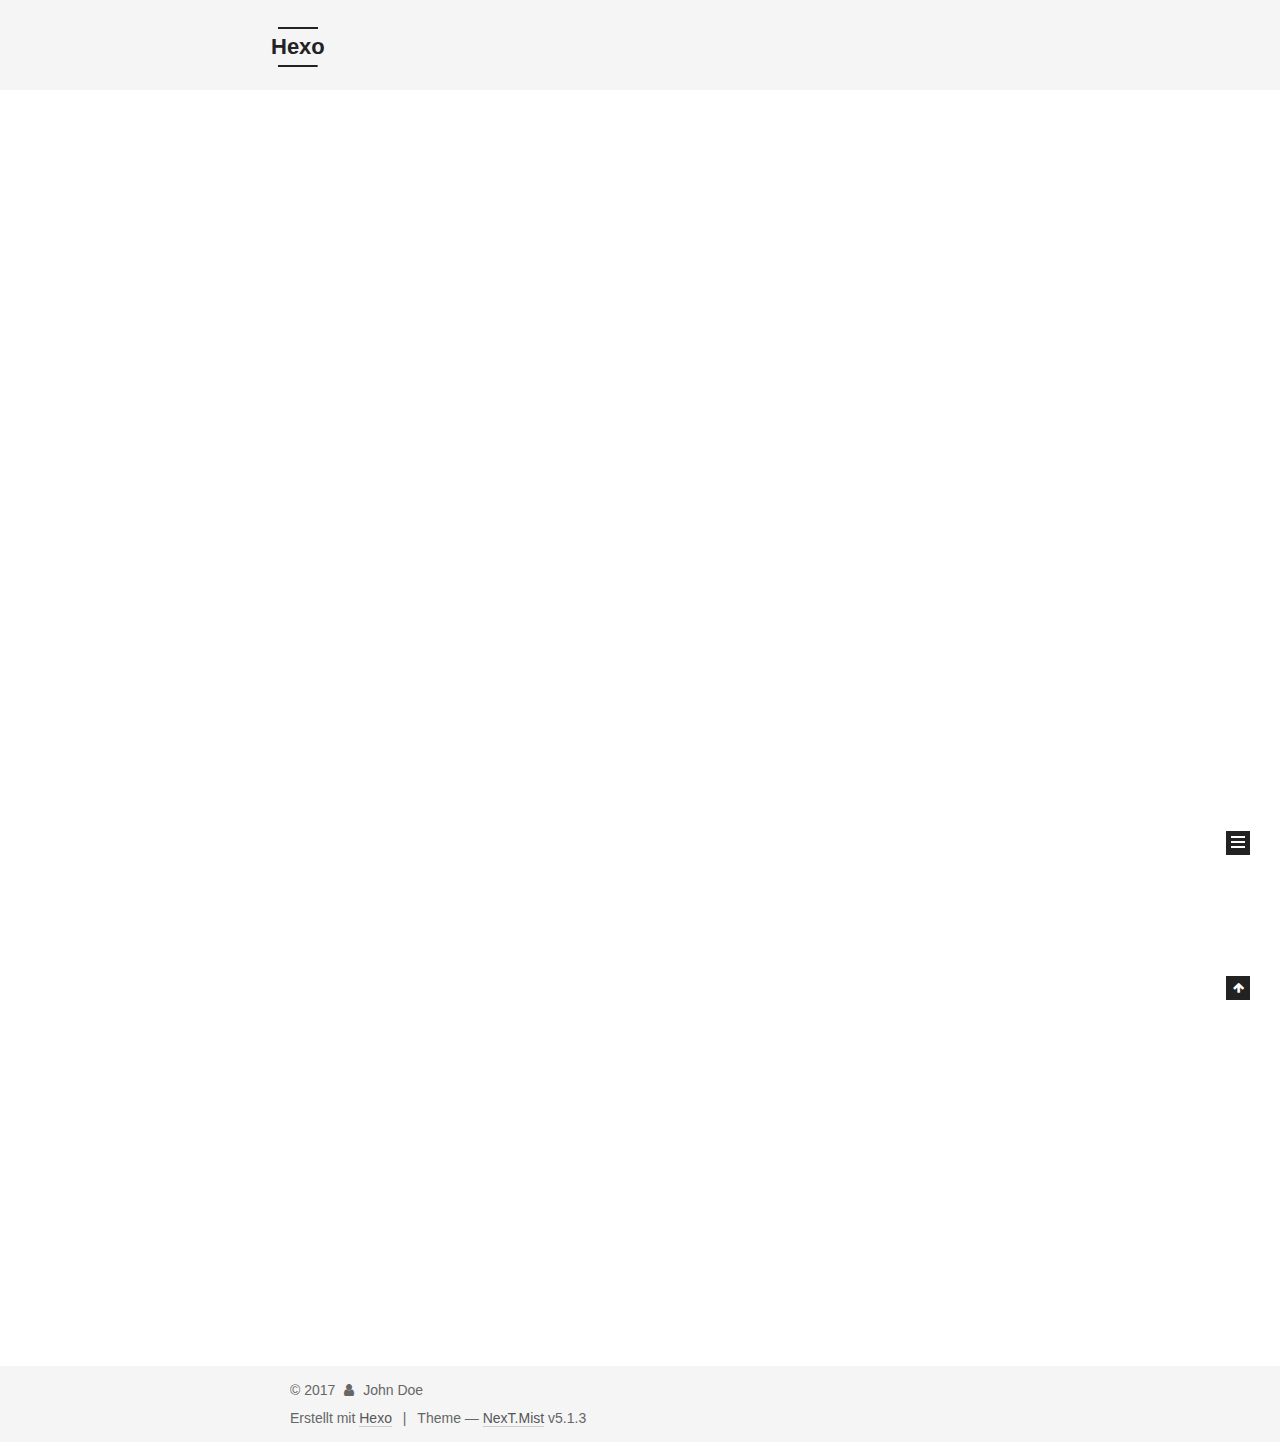
==== commit 1c2b879e: "Site updated: 2017-10-01 15:12:22" ====
--- a/index.html
+++ b/index.html
@@ -1,125 +1,424 @@
 <!DOCTYPE html>
-<html>
+
+
+
+  
+
+
+<html class="theme-next mist use-motion" lang="">
 <head>
-  <meta charset="utf-8">
-  
-  <title>Hexo</title>
-  <meta name="viewport" content="width=device-width, initial-scale=1, maximum-scale=1">
-  <meta property="og:type" content="website">
+  <meta charset="UTF-8"/>
+<meta http-equiv="X-UA-Compatible" content="IE=edge" />
+<meta name="viewport" content="width=device-width, initial-scale=1, maximum-scale=1"/>
+<meta name="theme-color" content="#222">
+
+
+
+
+
+
+
+
+
+<meta http-equiv="Cache-Control" content="no-transform" />
+<meta http-equiv="Cache-Control" content="no-siteapp" />
+
+
+
+
+
+
+
+
+
+
+
+
+
+
+
+
+  
+  
+  <link href="/lib/fancybox/source/jquery.fancybox.css?v=2.1.5" rel="stylesheet" type="text/css" />
+
+
+
+
+
+
+
+<link href="/lib/font-awesome/css/font-awesome.min.css?v=4.6.2" rel="stylesheet" type="text/css" />
+
+<link href="/css/main.css?v=5.1.3" rel="stylesheet" type="text/css" />
+
+
+  <link rel="apple-touch-icon" sizes="180x180" href="/images/apple-touch-icon.png?v=5.1.3">
+
+
+  <link rel="icon" type="image/png" sizes="32x32" href="/images/favicon-32x32.png?v=5.1.3">
+
+
+  <link rel="icon" type="image/png" sizes="16x16" href="/images/favicon-16x16.png?v=5.1.3">
+
+
+  <link rel="mask-icon" href="/images/logo.svg?v=5.1.3" color="#222">
+
+
+
+
+
+  <meta name="keywords" content="Hexo, NexT" />
+
+
+
+
+
+
+
+
+
+
+<meta property="og:type" content="website">
 <meta property="og:title" content="Hexo">
 <meta property="og:url" content="http://yoursite.com/index.html">
 <meta property="og:site_name" content="Hexo">
 <meta name="twitter:card" content="summary">
 <meta name="twitter:title" content="Hexo">
-  
-    <link rel="alternate" href="/atom.xml" title="Hexo" type="application/atom+xml">
-  
-  
-    <link rel="icon" href="/favicon.png">
-  
-  
-    <link href="//fonts.googleapis.com/css?family=Source+Code+Pro" rel="stylesheet" type="text/css">
-  
-  <link rel="stylesheet" href="/css/style.css">
-  
+
+
+
+<script type="text/javascript" id="hexo.configurations">
+  var NexT = window.NexT || {};
+  var CONFIG = {
+    root: '/',
+    scheme: 'Mist',
+    version: '5.1.3',
+    sidebar: {"position":"left","display":"post","offset":12,"b2t":false,"scrollpercent":false,"onmobile":false},
+    fancybox: true,
+    tabs: true,
+    motion: {"enable":true,"async":false,"transition":{"post_block":"fadeIn","post_header":"slideDownIn","post_body":"slideDownIn","coll_header":"slideLeftIn","sidebar":"slideUpIn"}},
+    duoshuo: {
+      userId: '0',
+      author: 'Author'
+    },
+    algolia: {
+      applicationID: '',
+      apiKey: '',
+      indexName: '',
+      hits: {"per_page":10},
+      labels: {"input_placeholder":"Search for Posts","hits_empty":"We didn't find any results for the search: ${query}","hits_stats":"${hits} results found in ${time} ms"}
+    }
+  };
+</script>
+
+
+
+  <link rel="canonical" href="http://yoursite.com/"/>
+
+
+
+
+
+  <title>Hexo</title>
+  
+
+
+
+
+
+
+
 
 </head>
 
-<body>
-  <div id="container">
-    <div id="wrap">
-      <header id="header">
-  <div id="banner"></div>
-  <div id="header-outer" class="outer">
-    <div id="header-title" class="inner">
-      <h1 id="logo-wrap">
-        <a href="/" id="logo">Hexo</a>
-      </h1>
-      
+<body itemscope itemtype="http://schema.org/WebPage" lang="">
+
+  
+  
+    
+  
+
+  <div class="container sidebar-position-left 
+  page-home">
+    <div class="headband"></div>
+
+    <header id="header" class="header" itemscope itemtype="http://schema.org/WPHeader">
+      <div class="header-inner"><div class="site-brand-wrapper">
+  <div class="site-meta ">
+    
+
+    <div class="custom-logo-site-title">
+      <a href="/"  class="brand" rel="start">
+        <span class="logo-line-before"><i></i></span>
+        <span class="site-title">Hexo</span>
+        <span class="logo-line-after"><i></i></span>
+      </a>
     </div>
-    <div id="header-inner" class="inner">
-      <nav id="main-nav">
-        <a id="main-nav-toggle" class="nav-icon"></a>
-        
-          <a class="main-nav-link" href="/">Home</a>
-        
-          <a class="main-nav-link" href="/archives">Archives</a>
-        
-      </nav>
-      <nav id="sub-nav">
-        
-          <a id="nav-rss-link" class="nav-icon" href="/atom.xml" title="Flux RSS"></a>
-        
-        <a id="nav-search-btn" class="nav-icon" title="Rechercher"></a>
-      </nav>
-      <div id="search-form-wrap">
-        <form action="//google.com/search" method="get" accept-charset="UTF-8" class="search-form"><input type="search" name="q" class="search-form-input" placeholder="Search"><button type="submit" class="search-form-submit">&#xF002;</button><input type="hidden" name="sitesearch" value="http://yoursite.com"></form>
-      </div>
+      
+        <p class="site-subtitle"></p>
+      
+  </div>
+
+  <div class="site-nav-toggle">
+    <button>
+      <span class="btn-bar"></span>
+      <span class="btn-bar"></span>
+      <span class="btn-bar"></span>
+    </button>
+  </div>
+</div>
+
+<nav class="site-nav">
+  
+
+  
+    <ul id="menu" class="menu">
+      
+        
+        <li class="menu-item menu-item-home">
+          <a href="/" rel="section">
+            
+              <i class="menu-item-icon fa fa-fw fa-home"></i> <br />
+            
+            Startseite
+          </a>
+        </li>
+      
+        
+        <li class="menu-item menu-item-archives">
+          <a href="/archives/" rel="section">
+            
+              <i class="menu-item-icon fa fa-fw fa-archive"></i> <br />
+            
+            Archiv
+          </a>
+        </li>
+      
+
+      
+    </ul>
+  
+
+  
+</nav>
+
+
+
+ </div>
+    </header>
+
+    <main id="main" class="main">
+      <div class="main-inner">
+        <div class="content-wrap">
+          <div id="content" class="content">
+            
+  <section id="posts" class="posts-expand">
+    
+      
+
+  
+
+  
+  
+  
+
+  <article class="post post-type-normal" itemscope itemtype="http://schema.org/Article">
+  
+  
+  
+  <div class="post-block">
+    <link itemprop="mainEntityOfPage" href="http://yoursite.com/2017/10/01/My-New-Post/">
+
+    <span hidden itemprop="author" itemscope itemtype="http://schema.org/Person">
+      <meta itemprop="name" content="John Doe">
+      <meta itemprop="description" content="">
+      <meta itemprop="image" content="/images/avatar.gif">
+    </span>
+
+    <span hidden itemprop="publisher" itemscope itemtype="http://schema.org/Organization">
+      <meta itemprop="name" content="Hexo">
+    </span>
+
+    
+      <header class="post-header">
+
+        
+        
+          <h1 class="post-title" itemprop="name headline">
+                
+                <a class="post-title-link" href="/2017/10/01/My-New-Post/" itemprop="url">My New Post</a></h1>
+        
+
+        <div class="post-meta">
+          <span class="post-time">
+            
+              <span class="post-meta-item-icon">
+                <i class="fa fa-calendar-o"></i>
+              </span>
+              
+                <span class="post-meta-item-text">Veröffentlicht am</span>
+              
+              <time title="Post created" itemprop="dateCreated datePublished" datetime="2017-10-01T14:17:10+08:00">
+                2017-10-01
+              </time>
+            
+
+            
+
+            
+          </span>
+
+          
+
+          
+            
+          
+
+          
+          
+
+          
+
+          
+
+          
+
+        </div>
+      </header>
+    
+
+    
+    
+    
+    <div class="post-body" itemprop="articleBody">
+
+      
+      
+
+      
+        
+          
+            
+          
+        
+      
     </div>
-  </div>
-</header>
-      <div class="outer">
-        <section id="main">
-  
-    <article id="post-My-New-Post" class="article article-type-post" itemscope itemprop="blogPost">
-  <div class="article-meta">
-    <a href="/2017/10/01/My-New-Post/" class="article-date">
-  <time datetime="2017-10-01T06:17:10.000Z" itemprop="datePublished">2017-10-01</time>
-</a>
-    
-  </div>
-  <div class="article-inner">
-    
-    
-      <header class="article-header">
-        
-  
-    <h1 itemprop="name">
-      <a class="article-title" href="/2017/10/01/My-New-Post/">My New Post</a>
-    </h1>
-  
-
-      </header>
-    
-    <div class="article-entry" itemprop="articleBody">
-      
-        
-      
-    </div>
-    <footer class="article-footer">
-      <a data-url="http://yoursite.com/2017/10/01/My-New-Post/" data-id="cj88djxn10000ekvdsej2aaoo" class="article-share-link">Partager</a>
-      
+    
+    
+    
+
+    
+
+    
+
+    
+
+    <footer class="post-footer">
+      
+
+      
+
+      
+
+      
+      
+        <div class="post-eof"></div>
       
     </footer>
   </div>
   
-</article>
-
-
-  
-    <article id="post-hello-world" class="article article-type-post" itemscope itemprop="blogPost">
-  <div class="article-meta">
-    <a href="/2017/10/01/hello-world/" class="article-date">
-  <time datetime="2017-10-01T05:59:15.315Z" itemprop="datePublished">2017-10-01</time>
-</a>
-    
-  </div>
-  <div class="article-inner">
-    
-    
-      <header class="article-header">
-        
-  
-    <h1 itemprop="name">
-      <a class="article-title" href="/2017/10/01/hello-world/">Hello World</a>
-    </h1>
-  
-
+  
+  
+  </article>
+
+
+    
+      
+
+  
+
+  
+  
+  
+
+  <article class="post post-type-normal" itemscope itemtype="http://schema.org/Article">
+  
+  
+  
+  <div class="post-block">
+    <link itemprop="mainEntityOfPage" href="http://yoursite.com/2017/10/01/hello-world/">
+
+    <span hidden itemprop="author" itemscope itemtype="http://schema.org/Person">
+      <meta itemprop="name" content="John Doe">
+      <meta itemprop="description" content="">
+      <meta itemprop="image" content="/images/avatar.gif">
+    </span>
+
+    <span hidden itemprop="publisher" itemscope itemtype="http://schema.org/Organization">
+      <meta itemprop="name" content="Hexo">
+    </span>
+
+    
+      <header class="post-header">
+
+        
+        
+          <h1 class="post-title" itemprop="name headline">
+                
+                <a class="post-title-link" href="/2017/10/01/hello-world/" itemprop="url">Hello World</a></h1>
+        
+
+        <div class="post-meta">
+          <span class="post-time">
+            
+              <span class="post-meta-item-icon">
+                <i class="fa fa-calendar-o"></i>
+              </span>
+              
+                <span class="post-meta-item-text">Veröffentlicht am</span>
+              
+              <time title="Post created" itemprop="dateCreated datePublished" datetime="2017-10-01T13:59:15+08:00">
+                2017-10-01
+              </time>
+            
+
+            
+
+            
+          </span>
+
+          
+
+          
+            
+          
+
+          
+          
+
+          
+
+          
+
+          
+
+        </div>
       </header>
     
-    <div class="article-entry" itemprop="articleBody">
-      
-        <p>Welcome to <a href="https://hexo.io/" target="_blank" rel="external">Hexo</a>! This is your very first post. Check <a href="https://hexo.io/docs/" target="_blank" rel="external">documentation</a> for more info. If you get any problems when using Hexo, you can find the answer in <a href="https://hexo.io/docs/troubleshooting.html" target="_blank" rel="external">troubleshooting</a> or you can ask me on <a href="https://github.com/hexojs/hexo/issues" target="_blank" rel="external">GitHub</a>.</p>
+
+    
+    
+    
+    <div class="post-body" itemprop="articleBody">
+
+      
+      
+
+      
+        
+          
+            <p>Welcome to <a href="https://hexo.io/" target="_blank" rel="external">Hexo</a>! This is your very first post. Check <a href="https://hexo.io/docs/" target="_blank" rel="external">documentation</a> for more info. If you get any problems when using Hexo, you can find the answer in <a href="https://hexo.io/docs/troubleshooting.html" target="_blank" rel="external">troubleshooting</a> or you can ask me on <a href="https://github.com/hexojs/hexo/issues" target="_blank" rel="external">GitHub</a>.</p>
 <h2 id="Quick-Start"><a href="#Quick-Start" class="headerlink" title="Quick Start"></a>Quick Start</h2><h3 id="Create-a-new-post"><a href="#Create-a-new-post" class="headerlink" title="Create a new post"></a>Create a new post</h3><figure class="highlight bash"><table><tr><td class="gutter"><pre><div class="line">1</div></pre></td><td class="code"><pre><div class="line">$ hexo new <span class="string">"My New Post"</span></div></pre></td></tr></table></figure>
 <p>More info: <a href="https://hexo.io/docs/writing.html" target="_blank" rel="external">Writing</a></p>
 <h3 id="Run-server"><a href="#Run-server" class="headerlink" title="Run server"></a>Run server</h3><figure class="highlight bash"><table><tr><td class="gutter"><pre><div class="line">1</div></pre></td><td class="code"><pre><div class="line">$ hexo server</div></pre></td></tr></table></figure>
@@ -129,92 +428,288 @@
 <h3 id="Deploy-to-remote-sites"><a href="#Deploy-to-remote-sites" class="headerlink" title="Deploy to remote sites"></a>Deploy to remote sites</h3><figure class="highlight bash"><table><tr><td class="gutter"><pre><div class="line">1</div></pre></td><td class="code"><pre><div class="line">$ hexo deploy</div></pre></td></tr></table></figure>
 <p>More info: <a href="https://hexo.io/docs/deployment.html" target="_blank" rel="external">Deployment</a></p>
 
+          
+        
       
     </div>
-    <footer class="article-footer">
-      <a data-url="http://yoursite.com/2017/10/01/hello-world/" data-id="cj88djxnh0001ekvdc042c250" class="article-share-link">Partager</a>
-      
+    
+    
+    
+
+    
+
+    
+
+    
+
+    <footer class="post-footer">
+      
+
+      
+
+      
+
+      
+      
+        <div class="post-eof"></div>
       
     </footer>
   </div>
   
-</article>
-
-
-  
-
-</section>
-        
-          <aside id="sidebar">
-  
-    
-
-  
-    
-
-  
-    
-  
-    
-  <div class="widget-wrap">
-    <h3 class="widget-title">Archives</h3>
-    <div class="widget">
-      <ul class="archive-list"><li class="archive-list-item"><a class="archive-list-link" href="/archives/2017/10/">October 2017</a></li></ul>
+  
+  
+  </article>
+
+
+    
+  </section>
+
+  
+
+
+          </div>
+          
+
+
+          
+
+        </div>
+        
+          
+  
+  <div class="sidebar-toggle">
+    <div class="sidebar-toggle-line-wrap">
+      <span class="sidebar-toggle-line sidebar-toggle-line-first"></span>
+      <span class="sidebar-toggle-line sidebar-toggle-line-middle"></span>
+      <span class="sidebar-toggle-line sidebar-toggle-line-last"></span>
     </div>
   </div>
 
-
-  
-    
-  <div class="widget-wrap">
-    <h3 class="widget-title">Articles récents</h3>
-    <div class="widget">
-      <ul>
-        
-          <li>
-            <a href="/2017/10/01/My-New-Post/">My New Post</a>
-          </li>
-        
-          <li>
-            <a href="/2017/10/01/hello-world/">Hello World</a>
-          </li>
-        
-      </ul>
+  <aside id="sidebar" class="sidebar">
+    
+    <div class="sidebar-inner">
+
+      
+
+      
+
+      <section class="site-overview-wrap sidebar-panel sidebar-panel-active">
+        <div class="site-overview">
+          <div class="site-author motion-element" itemprop="author" itemscope itemtype="http://schema.org/Person">
+            
+              <p class="site-author-name" itemprop="name">John Doe</p>
+              <p class="site-description motion-element" itemprop="description"></p>
+          </div>
+
+          <nav class="site-state motion-element">
+
+            
+              <div class="site-state-item site-state-posts">
+              
+                <a href="/archives/">
+              
+                  <span class="site-state-item-count">2</span>
+                  <span class="site-state-item-name">Artikel</span>
+                </a>
+              </div>
+            
+
+            
+
+            
+
+          </nav>
+
+          
+
+          <div class="links-of-author motion-element">
+            
+          </div>
+
+          
+          
+
+          
+          
+
+          
+
+        </div>
+      </section>
+
+      
+
+      
+
     </div>
+  </aside>
+
+
+        
+      </div>
+    </main>
+
+    <footer id="footer" class="footer">
+      <div class="footer-inner">
+        <div class="copyright">&copy; <span itemprop="copyrightYear">2017</span>
+  <span class="with-love">
+    <i class="fa fa-user"></i>
+  </span>
+  <span class="author" itemprop="copyrightHolder">John Doe</span>
+
+  
+</div>
+
+
+  <div class="powered-by">Erstellt mit  <a class="theme-link" target="_blank" href="https://hexo.io">Hexo</a></div>
+
+
+
+  <span class="post-meta-divider">|</span>
+
+
+
+  <div class="theme-info">Theme &mdash; <a class="theme-link" target="_blank" href="https://github.com/iissnan/hexo-theme-next">NexT.Mist</a> v5.1.3</div>
+
+
+
+
+        
+
+
+
+
+
+
+
+        
+      </div>
+    </footer>
+
+    
+      <div class="back-to-top">
+        <i class="fa fa-arrow-up"></i>
+        
+      </div>
+    
+
   </div>
 
   
-</aside>
-        
-      </div>
-      <footer id="footer">
-  
-  <div class="outer">
-    <div id="footer-info" class="inner">
-      &copy; 2017 John Doe<br>
-      Propulsé by <a href="http://hexo.io/" target="_blank">Hexo</a>
-    </div>
-  </div>
-</footer>
-    </div>
-    <nav id="mobile-nav">
-  
-    <a href="/" class="mobile-nav-link">Home</a>
-  
-    <a href="/archives" class="mobile-nav-link">Archives</a>
-  
-</nav>
-    
-
-<script src="//ajax.googleapis.com/ajax/libs/jquery/2.0.3/jquery.min.js"></script>
-
-
-  <link rel="stylesheet" href="/fancybox/jquery.fancybox.css">
-  <script src="/fancybox/jquery.fancybox.pack.js"></script>
-
-
-<script src="/js/script.js"></script>
-
-  </div>
+
+<script type="text/javascript">
+  if (Object.prototype.toString.call(window.Promise) !== '[object Function]') {
+    window.Promise = null;
+  }
+</script>
+
+
+
+
+
+
+
+
+
+  
+
+
+
+
+
+
+
+
+
+
+
+
+  
+  <script type="text/javascript" src="/lib/jquery/index.js?v=2.1.3"></script>
+
+  
+  <script type="text/javascript" src="/lib/fastclick/lib/fastclick.min.js?v=1.0.6"></script>
+
+  
+  <script type="text/javascript" src="/lib/jquery_lazyload/jquery.lazyload.js?v=1.9.7"></script>
+
+  
+  <script type="text/javascript" src="/lib/velocity/velocity.min.js?v=1.2.1"></script>
+
+  
+  <script type="text/javascript" src="/lib/velocity/velocity.ui.min.js?v=1.2.1"></script>
+
+  
+  <script type="text/javascript" src="/lib/fancybox/source/jquery.fancybox.pack.js?v=2.1.5"></script>
+
+
+  
+
+
+  <script type="text/javascript" src="/js/src/utils.js?v=5.1.3"></script>
+
+  <script type="text/javascript" src="/js/src/motion.js?v=5.1.3"></script>
+
+
+
+  
+  
+
+  
+
+  
+
+
+  <script type="text/javascript" src="/js/src/bootstrap.js?v=5.1.3"></script>
+
+
+
+  
+
+
+  
+
+
+
+
+	
+
+
+
+
+
+  
+
+
+
+
+
+  
+
+
+
+
+
+
+
+
+  
+
+
+
+
+
+  
+
+  
+
+  
+
+  
+
+  
+
+  
+
 </body>
-</html>+</html>
--- a/css/main.css
+++ b/css/main.css
@@ -0,0 +1,2912 @@
+/* normalize.css v3.0.2 | MIT License | git.io/normalize */
+html {
+  font-family: sans-serif; /* 1 */
+  -ms-text-size-adjust: 100%; /* 2 */
+  -webkit-text-size-adjust: 100%; /* 2 */
+}
+body {
+  margin: 0;
+}
+article,
+aside,
+details,
+figcaption,
+figure,
+footer,
+header,
+hgroup,
+main,
+menu,
+nav,
+section,
+summary {
+  display: block;
+}
+audio,
+canvas,
+progress,
+video {
+  display: inline-block; /* 1 */
+  vertical-align: baseline; /* 2 */
+}
+audio:not([controls]) {
+  display: none;
+  height: 0;
+}
+[hidden],
+template {
+  display: none;
+}
+a {
+  background-color: transparent;
+}
+a:active,
+a:hover {
+  outline: 0;
+}
+abbr[title] {
+  border-bottom: 1px dotted;
+}
+b,
+strong {
+  font-weight: bold;
+}
+dfn {
+  font-style: italic;
+}
+h1 {
+  font-size: 2em;
+  margin: 0.67em 0;
+}
+mark {
+  background: #ff0;
+  color: #000;
+}
+small {
+  font-size: 80%;
+}
+sub,
+sup {
+  font-size: 75%;
+  line-height: 0;
+  position: relative;
+  vertical-align: baseline;
+}
+sup {
+  top: -0.5em;
+}
+sub {
+  bottom: -0.25em;
+}
+img {
+  border: 0;
+}
+svg:not(:root) {
+  overflow: hidden;
+}
+figure {
+  margin: 1em 40px;
+}
+hr {
+  -moz-box-sizing: content-box;
+  box-sizing: content-box;
+  height: 0;
+}
+pre {
+  overflow: auto;
+}
+code,
+kbd,
+pre,
+samp {
+  font-family: monospace, monospace;
+  font-size: 1em;
+}
+button,
+input,
+optgroup,
+select,
+textarea {
+  color: inherit; /* 1 */
+  font: inherit; /* 2 */
+  margin: 0; /* 3 */
+}
+button {
+  overflow: visible;
+}
+button,
+select {
+  text-transform: none;
+}
+button,
+html input[type="button"],
+input[type="reset"],
+input[type="submit"] {
+  -webkit-appearance: button; /* 2 */
+  cursor: pointer; /* 3 */
+}
+button[disabled],
+html input[disabled] {
+  cursor: default;
+}
+button::-moz-focus-inner,
+input::-moz-focus-inner {
+  border: 0;
+  padding: 0;
+}
+input {
+  line-height: normal;
+}
+input[type="checkbox"],
+input[type="radio"] {
+  box-sizing: border-box; /* 1 */
+  padding: 0; /* 2 */
+}
+input[type="number"]::-webkit-inner-spin-button,
+input[type="number"]::-webkit-outer-spin-button {
+  height: auto;
+}
+input[type="search"] {
+  -webkit-appearance: textfield; /* 1 */
+  -moz-box-sizing: content-box;
+  -webkit-box-sizing: content-box; /* 2 */
+  box-sizing: content-box;
+}
+input[type="search"]::-webkit-search-cancel-button,
+input[type="search"]::-webkit-search-decoration {
+  -webkit-appearance: none;
+}
+fieldset {
+  border: 1px solid #c0c0c0;
+  margin: 0 2px;
+  padding: 0.35em 0.625em 0.75em;
+}
+legend {
+  border: 0; /* 1 */
+  padding: 0; /* 2 */
+}
+textarea {
+  overflow: auto;
+}
+optgroup {
+  font-weight: bold;
+}
+table {
+  border-collapse: collapse;
+  border-spacing: 0;
+}
+td,
+th {
+  padding: 0;
+}
+::selection {
+  background: #262a30;
+  color: #fff;
+}
+body {
+  position: relative;
+  font-family: 'Lato', "PingFang SC", "Microsoft YaHei", sans-serif;
+  font-size: 14px;
+  line-height: 2;
+  color: #555;
+  background: #fff;
+}
+@media (max-width: 767px) {
+  body {
+    padding-right: 0 !important;
+  }
+}
+@media (min-width: 768px) and (max-width: 991px) {
+  body {
+    padding-right: 0 !important;
+  }
+}
+@media (min-width: 1600px) {
+  body {
+    font-size: 16px;
+  }
+}
+h1,
+h2,
+h3,
+h4,
+h5,
+h6 {
+  margin: 0;
+  padding: 0;
+  font-weight: bold;
+  line-height: 1.5;
+  font-family: 'Lato', "PingFang SC", "Microsoft YaHei", sans-serif;
+}
+h2,
+h3,
+h4,
+h5,
+h6 {
+  margin: 20px 0 15px;
+}
+h1 {
+  font-size: 24px;
+}
+@media (max-width: 767px) {
+  h1 {
+    font-size: 20px;
+  }
+}
+h2 {
+  font-size: 22px;
+}
+@media (max-width: 767px) {
+  h2 {
+    font-size: 18px;
+  }
+}
+h3 {
+  font-size: 20px;
+}
+@media (max-width: 767px) {
+  h3 {
+    font-size: 16px;
+  }
+}
+h4 {
+  font-size: 18px;
+}
+@media (max-width: 767px) {
+  h4 {
+    font-size: 14px;
+  }
+}
+h5 {
+  font-size: 16px;
+}
+@media (max-width: 767px) {
+  h5 {
+    font-size: 12px;
+  }
+}
+h6 {
+  font-size: 14px;
+}
+@media (max-width: 767px) {
+  h6 {
+    font-size: 10px;
+  }
+}
+p {
+  margin: 0 0 20px 0;
+}
+a {
+  color: #555;
+  text-decoration: none;
+  outline: none;
+  border-bottom: 1px solid #999;
+  word-wrap: break-word;
+}
+a:hover {
+  color: #222;
+  border-bottom-color: #222;
+}
+blockquote {
+  margin: 0;
+  padding: 0;
+}
+img {
+  display: block;
+  margin: auto;
+  max-width: 100%;
+  height: auto;
+}
+hr {
+  margin: 40px 0;
+  height: 3px;
+  border: none;
+  background-color: #ddd;
+  background-image: repeating-linear-gradient(-45deg, #fff, #fff 4px, transparent 4px, transparent 8px);
+}
+blockquote {
+  padding: 0 15px;
+  color: #666;
+  border-left: 4px solid #ddd;
+}
+blockquote cite::before {
+  content: "-";
+  padding: 0 5px;
+}
+dt {
+  font-weight: 700;
+}
+dd {
+  margin: 0;
+  padding: 0;
+}
+kbd {
+  border: 1px solid #ccc;
+  border-radius: 0.2em;
+  box-shadow: 0.1em 0.1em 0.2em rgba(0,0,0,0.1);
+  background-color: #f9f9f9;
+  font-family: inherit;
+  background-image: -webkit-linear-gradient(top, #eee, #fff, #eee);
+  padding: 0.1em 0.3em;
+  white-space: nowrap;
+}
+.text-left {
+  text-align: left;
+}
+.text-center {
+  text-align: center;
+}
+.text-right {
+  text-align: right;
+}
+.text-justify {
+  text-align: justify;
+}
+.text-nowrap {
+  white-space: nowrap;
+}
+.text-lowercase {
+  text-transform: lowercase;
+}
+.text-uppercase {
+  text-transform: uppercase;
+}
+.text-capitalize {
+  text-transform: capitalize;
+}
+.center-block {
+  display: block;
+  margin-left: auto;
+  margin-right: auto;
+}
+.clearfix:before,
+.clearfix:after {
+  content: " ";
+  display: table;
+}
+.clearfix:after {
+  clear: both;
+}
+.pullquote {
+  width: 45%;
+}
+.pullquote.left {
+  float: left;
+  margin-left: 5px;
+  margin-right: 10px;
+}
+.pullquote.right {
+  float: right;
+  margin-left: 10px;
+  margin-right: 5px;
+}
+.affix.affix.affix {
+  position: fixed;
+}
+.translation {
+  margin-top: -20px;
+  font-size: 14px;
+  color: #999;
+}
+.scrollbar-measure {
+  width: 100px;
+  height: 100px;
+  overflow: scroll;
+  position: absolute;
+  top: -9999px;
+}
+.use-motion .motion-element {
+  opacity: 0;
+}
+table {
+  margin: 20px 0;
+  width: 100%;
+  border-collapse: collapse;
+  border-spacing: 0;
+  border: 1px solid #ddd;
+  font-size: 14px;
+  table-layout: fixed;
+  word-wrap: break-all;
+}
+table>tbody>tr:nth-of-type(odd) {
+  background-color: #f9f9f9;
+}
+table>tbody>tr:hover {
+  background-color: #f5f5f5;
+}
+caption,
+th,
+td {
+  padding: 8px;
+  text-align: left;
+  vertical-align: middle;
+  font-weight: normal;
+}
+th,
+td {
+  border-bottom: 3px solid #ddd;
+  border-right: 1px solid #eee;
+}
+th {
+  padding-bottom: 10px;
+  font-weight: 700;
+}
+td {
+  border-bottom-width: 1px;
+}
+html,
+body {
+  height: 100%;
+}
+.container {
+  position: relative;
+  min-height: 100%;
+}
+.header-inner {
+  margin: 0 auto;
+  padding: 100px 0 70px;
+  width: 700px;
+}
+@media (min-width: 1600px) {
+  .container .header-inner {
+    width: 900px;
+  }
+}
+.main {
+  padding-bottom: 150px;
+}
+.main-inner {
+  margin: 0 auto;
+  width: 700px;
+}
+@media (min-width: 1600px) {
+  .container .main-inner {
+    width: 900px;
+  }
+}
+.footer {
+  position: absolute;
+  left: 0;
+  bottom: 0;
+  width: 100%;
+  min-height: 50px;
+}
+.footer-inner {
+  box-sizing: border-box;
+  margin: 20px auto;
+  width: 700px;
+}
+@media (min-width: 1600px) {
+  .container .footer-inner {
+    width: 900px;
+  }
+}
+pre,
+.highlight {
+  overflow: auto;
+  margin: 20px 0;
+  padding: 0;
+  font-size: 13px;
+  color: #4d4d4c;
+  background: #f7f7f7;
+  line-height: 1.6;
+}
+pre,
+code {
+  font-family: consolas, Menlo, "PingFang SC", "Microsoft YaHei", monospace;
+}
+code {
+  padding: 2px 4px;
+  word-wrap: break-word;
+  color: #555;
+  background: #eee;
+  border-radius: 3px;
+  font-size: 13px;
+}
+pre {
+  padding: 10px;
+}
+pre code {
+  padding: 0;
+  color: #4d4d4c;
+  background: none;
+  text-shadow: none;
+}
+.highlight {
+  border-radius: 1px;
+}
+.highlight pre {
+  border: none;
+  margin: 0;
+  padding: 10px 0;
+}
+.highlight table {
+  margin: 0;
+  width: auto;
+  border: none;
+}
+.highlight td {
+  border: none;
+  padding: 0;
+}
+.highlight figcaption {
+  font-size: 1em;
+  color: #4d4d4c;
+  line-height: 1em;
+  margin-bottom: 1em;
+}
+.highlight figcaption:before,
+.highlight figcaption:after {
+  content: " ";
+  display: table;
+}
+.highlight figcaption:after {
+  clear: both;
+}
+.highlight figcaption a {
+  float: right;
+  color: #4d4d4c;
+}
+.highlight figcaption a:hover {
+  border-bottom-color: #4d4d4c;
+}
+.highlight .gutter pre {
+  padding-left: 10px;
+  padding-right: 10px;
+  color: #869194;
+  text-align: right;
+  background-color: #eff2f3;
+}
+.highlight .code pre {
+  width: 100%;
+  padding-left: 10px;
+  padding-right: 10px;
+  background-color: #f7f7f7;
+}
+.highlight .line {
+  height: 20px;
+}
+.gutter {
+  -webkit-user-select: none;
+  -moz-user-select: none;
+  -ms-user-select: none;
+  user-select: none;
+}
+.gist table {
+  width: auto;
+}
+.gist table td {
+  border: none;
+}
+pre .deletion {
+  background: #fdd;
+}
+pre .addition {
+  background: #dfd;
+}
+pre .meta {
+  color: #8959a8;
+}
+pre .comment {
+  color: #8e908c;
+}
+pre .variable,
+pre .attribute,
+pre .tag,
+pre .regexp,
+pre .ruby .constant,
+pre .xml .tag .title,
+pre .xml .pi,
+pre .xml .doctype,
+pre .html .doctype,
+pre .css .id,
+pre .css .class,
+pre .css .pseudo {
+  color: #c82829;
+}
+pre .number,
+pre .preprocessor,
+pre .built_in,
+pre .literal,
+pre .params,
+pre .constant,
+pre .command {
+  color: #f5871f;
+}
+pre .ruby .class .title,
+pre .css .rules .attribute,
+pre .string,
+pre .value,
+pre .inheritance,
+pre .header,
+pre .ruby .symbol,
+pre .xml .cdata,
+pre .special,
+pre .number,
+pre .formula {
+  color: #718c00;
+}
+pre .title,
+pre .css .hexcolor {
+  color: #3e999f;
+}
+pre .function,
+pre .python .decorator,
+pre .python .title,
+pre .ruby .function .title,
+pre .ruby .title .keyword,
+pre .perl .sub,
+pre .javascript .title,
+pre .coffeescript .title {
+  color: #4271ae;
+}
+pre .keyword,
+pre .javascript .function {
+  color: #8959a8;
+}
+.full-image.full-image.full-image {
+  border: none;
+  max-width: 100%;
+  width: auto;
+  margin: 20px auto;
+}
+@media (min-width: 992px) {
+  .full-image.full-image.full-image {
+    max-width: none;
+    width: 110%;
+    margin: 25px -5%;
+  }
+}
+.blockquote-center,
+.page-home .post-type-quote blockquote,
+.page-post-detail .post-type-quote blockquote {
+  position: relative;
+  margin: 40px 0;
+  padding: 0;
+  border-left: none;
+  text-align: center;
+}
+.blockquote-center::before,
+.page-home .post-type-quote blockquote::before,
+.page-post-detail .post-type-quote blockquote::before,
+.blockquote-center::after,
+.page-home .post-type-quote blockquote::after,
+.page-post-detail .post-type-quote blockquote::after {
+  position: absolute;
+  content: ' ';
+  display: block;
+  width: 100%;
+  height: 24px;
+  opacity: 0.2;
+  background-repeat: no-repeat;
+  background-position: 0 -6px;
+  background-size: 22px 22px;
+}
+.blockquote-center::before,
+.page-home .post-type-quote blockquote::before,
+.page-post-detail .post-type-quote blockquote::before {
+  top: -20px;
+  background-image: url("../images/quote-l.svg");
+  border-top: 1px solid #ccc;
+}
+.blockquote-center::after,
+.page-home .post-type-quote blockquote::after,
+.page-post-detail .post-type-quote blockquote::after {
+  bottom: -20px;
+  background-image: url("../images/quote-r.svg");
+  border-bottom: 1px solid #ccc;
+  background-position: 100% 8px;
+}
+.blockquote-center p,
+.page-home .post-type-quote blockquote p,
+.page-post-detail .post-type-quote blockquote p,
+.blockquote-center div,
+.page-home .post-type-quote blockquote div,
+.page-post-detail .post-type-quote blockquote div {
+  text-align: center;
+}
+.post .post-body .group-picture img {
+  box-sizing: border-box;
+  padding: 0 3px;
+  border: none;
+}
+.post .group-picture-row {
+  overflow: hidden;
+  margin-top: 6px;
+}
+.post .group-picture-row:first-child {
+  margin-top: 0;
+}
+.post .group-picture-column {
+  float: left;
+}
+.page-post-detail .post-body .group-picture-column {
+  float: none;
+  margin-top: 10px;
+  width: auto !important;
+}
+.page-post-detail .post-body .group-picture-column img {
+  margin: 0 auto;
+}
+.page-archive .group-picture-container {
+  overflow: hidden;
+}
+.page-archive .group-picture-row {
+  float: left;
+}
+.page-archive .group-picture-row:first-child {
+  margin-top: 6px;
+}
+.page-archive .group-picture-column {
+  max-width: 150px;
+  max-height: 150px;
+}
+.post-body .note {
+  position: relative;
+  padding: 15px;
+  margin-bottom: 20px;
+  border: 1px solid #eee;
+  border-left-width: 5px;
+  border-radius: 3px;
+}
+.post-body .note h2,
+.post-body .note h3,
+.post-body .note h4,
+.post-body .note h5,
+.post-body .note h6 {
+  margin-top: 0;
+  margin-bottom: 0;
+  border-bottom: initial;
+  padding-top: 0 !important;
+}
+.post-body .note p:first-child,
+.post-body .note ul:first-child,
+.post-body .note ol:first-child,
+.post-body .note table:first-child,
+.post-body .note pre:first-child,
+.post-body .note blockquote:first-child {
+  margin-top: 0;
+}
+.post-body .note p:last-child,
+.post-body .note ul:last-child,
+.post-body .note ol:last-child,
+.post-body .note table:last-child,
+.post-body .note pre:last-child,
+.post-body .note blockquote:last-child {
+  margin-bottom: 0;
+}
+.post-body .note.default {
+  border-left-color: #777;
+}
+.post-body .note.default h2,
+.post-body .note.default h3,
+.post-body .note.default h4,
+.post-body .note.default h5,
+.post-body .note.default h6 {
+  color: #777;
+}
+.post-body .note.primary {
+  border-left-color: #6f42c1;
+}
+.post-body .note.primary h2,
+.post-body .note.primary h3,
+.post-body .note.primary h4,
+.post-body .note.primary h5,
+.post-body .note.primary h6 {
+  color: #6f42c1;
+}
+.post-body .note.info {
+  border-left-color: #428bca;
+}
+.post-body .note.info h2,
+.post-body .note.info h3,
+.post-body .note.info h4,
+.post-body .note.info h5,
+.post-body .note.info h6 {
+  color: #428bca;
+}
+.post-body .note.success {
+  border-left-color: #5cb85c;
+}
+.post-body .note.success h2,
+.post-body .note.success h3,
+.post-body .note.success h4,
+.post-body .note.success h5,
+.post-body .note.success h6 {
+  color: #5cb85c;
+}
+.post-body .note.warning {
+  border-left-color: #f0ad4e;
+}
+.post-body .note.warning h2,
+.post-body .note.warning h3,
+.post-body .note.warning h4,
+.post-body .note.warning h5,
+.post-body .note.warning h6 {
+  color: #f0ad4e;
+}
+.post-body .note.danger {
+  border-left-color: #d9534f;
+}
+.post-body .note.danger h2,
+.post-body .note.danger h3,
+.post-body .note.danger h4,
+.post-body .note.danger h5,
+.post-body .note.danger h6 {
+  color: #d9534f;
+}
+.post-body .label {
+  display: inline;
+  padding: 0 2px;
+  white-space: nowrap;
+}
+.post-body .label.default {
+  background-color: #f0f0f0;
+}
+.post-body .label.primary {
+  background-color: #efe6f7;
+}
+.post-body .label.info {
+  background-color: #e5f2f8;
+}
+.post-body .label.success {
+  background-color: #e7f4e9;
+}
+.post-body .label.warning {
+  background-color: #fcf6e1;
+}
+.post-body .label.danger {
+  background-color: #fae8eb;
+}
+.post-body .tabs {
+  position: relative;
+  display: block;
+  margin-bottom: 20px;
+  padding-top: 10px;
+}
+.post-body .tabs ul.nav-tabs {
+  margin: 0;
+  padding: 0;
+  display: flex;
+  margin-bottom: -1px;
+}
+@media (max-width: 413px) {
+  .post-body .tabs ul.nav-tabs {
+    display: block;
+    margin-bottom: 5px;
+  }
+}
+.post-body .tabs ul.nav-tabs li.tab {
+  list-style-type: none !important;
+  margin: 0 0.25em 0 0;
+  border-top: 3px solid transparent;
+  border-left: 1px solid transparent;
+  border-right: 1px solid transparent;
+}
+@media (max-width: 413px) {
+  .post-body .tabs ul.nav-tabs li.tab {
+    margin: initial;
+    border-top: 1px solid transparent;
+    border-left: 3px solid transparent;
+    border-right: 1px solid transparent;
+    border-bottom: 1px solid transparent;
+  }
+}
+.post-body .tabs ul.nav-tabs li.tab a {
+  outline: 0;
+  border-bottom: initial;
+  display: block;
+  line-height: 1.8em;
+  padding: 0.25em 0.75em;
+  transition-duration: 0.2s;
+  transition-timing-function: ease-out;
+  transition-delay: 0s;
+}
+.post-body .tabs ul.nav-tabs li.tab a i {
+  width: 1.285714285714286em;
+}
+.post-body .tabs ul.nav-tabs li.tab.active {
+  border-top: 3px solid #fc6423;
+  border-left: 1px solid #ddd;
+  border-right: 1px solid #ddd;
+  background-color: #fff;
+}
+@media (max-width: 413px) {
+  .post-body .tabs ul.nav-tabs li.tab.active {
+    border-top: 1px solid #ddd;
+    border-left: 3px solid #fc6423;
+    border-right: 1px solid #ddd;
+    border-bottom: 1px solid #ddd;
+  }
+}
+.post-body .tabs ul.nav-tabs li.tab.active a {
+  cursor: default;
+  color: #555;
+}
+.post-body .tabs .tab-content {
+  background-color: #fff;
+}
+.post-body .tabs .tab-content .tab-pane {
+  border: 1px solid #ddd;
+  padding: 20px 20px 0 20px;
+}
+.post-body .tabs .tab-content .tab-pane:not(.active) {
+  display: none !important;
+}
+.post-body .tabs .tab-content .tab-pane.active {
+  display: block !important;
+}
+.btn {
+  display: inline-block;
+  padding: 0 20px;
+  font-size: 14px;
+  color: #fff;
+  background: #222;
+  border: 2px solid #222;
+  text-decoration: none;
+  border-radius: 0;
+  transition-property: background-color;
+  transition-duration: 0.2s;
+  transition-timing-function: ease-in-out;
+  transition-delay: 0s;
+}
+.btn:hover,
+.post-button .btn:hover {
+  border-color: #222;
+  color: #222;
+  background: #fff;
+}
+.btn-bar {
+  display: block;
+  width: 22px;
+  height: 2px;
+  background: #555;
+  border-radius: 1px;
+}
+.btn-bar+.btn-bar {
+  margin-top: 4px;
+}
+.pagination {
+  margin: 120px 0 40px;
+  text-align: center;
+  border-top: 1px solid #eee;
+}
+.page-number-basic,
+.pagination .prev,
+.pagination .next,
+.pagination .page-number,
+.pagination .space {
+  display: inline-block;
+  position: relative;
+  top: -1px;
+  margin: 0 10px;
+  padding: 0 11px;
+}
+@media (max-width: 767px) {
+  .page-number-basic,
+  .pagination .prev,
+  .pagination .next,
+  .pagination .page-number,
+  .pagination .space {
+    margin: 0 5px;
+  }
+}
+.pagination .prev,
+.pagination .next,
+.pagination .page-number {
+  border-bottom: 0;
+  border-top: 1px solid #eee;
+  transition-property: border-color;
+  transition-duration: 0.2s;
+  transition-timing-function: ease-in-out;
+  transition-delay: 0s;
+}
+.pagination .prev:hover,
+.pagination .next:hover,
+.pagination .page-number:hover {
+  border-top-color: #222;
+}
+.pagination .space {
+  padding: 0;
+  margin: 0;
+}
+.pagination .prev {
+  margin-left: 0;
+}
+.pagination .next {
+  margin-right: 0;
+}
+.pagination .page-number.current {
+  color: #fff;
+  background: #ccc;
+  border-top-color: #ccc;
+}
+@media (max-width: 767px) {
+  .pagination {
+    border-top: none;
+  }
+  .pagination .prev,
+  .pagination .next,
+  .pagination .page-number {
+    margin-bottom: 10px;
+    border-top: 0;
+    border-bottom: 1px solid #eee;
+    padding: 0 10px;
+  }
+  .pagination .prev:hover,
+  .pagination .next:hover,
+  .pagination .page-number:hover {
+    border-bottom-color: #222;
+  }
+}
+.comments {
+  margin: 60px 20px 0;
+}
+.tag-cloud {
+  text-align: center;
+}
+.tag-cloud a {
+  display: inline-block;
+  margin: 10px;
+}
+.back-to-top {
+  box-sizing: border-box;
+  position: fixed;
+  bottom: -100px;
+  right: 30px;
+  z-index: 1050;
+  padding: 0 6px;
+  width: 24px;
+  background: #222;
+  font-size: 12px;
+  opacity: 1;
+  color: #fff;
+  cursor: pointer;
+  text-align: center;
+  -webkit-transform: translateZ(0);
+  transition-property: bottom;
+  transition-duration: 0.2s;
+  transition-timing-function: ease-in-out;
+  transition-delay: 0s;
+}
+@media (min-width: 768px) and (max-width: 991px) {
+  .back-to-top {
+    display: none !important;
+  }
+}
+@media (max-width: 767px) {
+  .back-to-top {
+    display: none !important;
+  }
+}
+.back-to-top.back-to-top-on {
+  bottom: 19px;
+}
+.header {
+  background: transparent;
+}
+.header-inner {
+  position: relative;
+}
+.headband {
+  height: 3px;
+  background: #222;
+}
+.site-meta {
+  margin: 0;
+  text-align: left;
+}
+@media (max-width: 767px) {
+  .site-meta {
+    text-align: center;
+  }
+}
+.brand {
+  position: relative;
+  display: inline-block;
+  padding: 0 40px;
+  color: #222;
+  background: #222;
+  border-bottom: none;
+}
+.brand:hover {
+  color: #222;
+}
+.logo {
+  display: inline-block;
+  margin-right: 5px;
+  line-height: 36px;
+  vertical-align: top;
+}
+.site-title {
+  display: inline-block;
+  vertical-align: top;
+  line-height: 36px;
+  font-size: 20px;
+  font-weight: normal;
+  font-family: 'Lato', "PingFang SC", "Microsoft YaHei", sans-serif;
+}
+.site-subtitle {
+  margin-top: 10px;
+  font-size: 13px;
+  color: #999;
+}
+.use-motion .brand {
+  opacity: 0;
+}
+.use-motion .logo,
+.use-motion .site-title,
+.use-motion .site-subtitle {
+  opacity: 0;
+  position: relative;
+  top: -10px;
+}
+.site-nav-toggle {
+  display: none;
+  position: absolute;
+  top: 10px;
+  left: 10px;
+}
+@media (max-width: 767px) {
+  .site-nav-toggle {
+    display: block;
+  }
+}
+.site-nav-toggle button {
+  margin-top: 2px;
+  padding: 9px 10px;
+  background: transparent;
+  border: none;
+}
+@media (max-width: 767px) {
+  .site-nav {
+    display: none;
+    margin: 0 -10px;
+    padding: 0 10px;
+    clear: both;
+    border-top: 1px solid #ddd;
+  }
+}
+@media (min-width: 768px) and (max-width: 991px) {
+  .site-nav {
+    display: block !important;
+  }
+}
+@media (min-width: 992px) {
+  .site-nav {
+    display: block !important;
+  }
+}
+.menu {
+  margin-top: 20px;
+  padding-left: 0;
+  text-align: center;
+}
+.menu .menu-item {
+  display: inline-block;
+  margin: 0 10px;
+  list-style: none;
+}
+@media screen and (max-width: 767px) {
+  .menu .menu-item {
+    margin-top: 10px;
+  }
+}
+.menu .menu-item a {
+  display: block;
+  font-size: 13px;
+  line-height: inherit;
+  border-bottom: 1px solid transparent;
+  transition-property: border-color;
+  transition-duration: 0.2s;
+  transition-timing-function: ease-in-out;
+  transition-delay: 0s;
+}
+.menu .menu-item a:hover {
+  border-bottom-color: #222;
+}
+.menu .menu-item .fa {
+  margin-right: 5px;
+}
+.use-motion .menu-item {
+  opacity: 0;
+}
+.post-body {
+  font-family: 'Lato', "PingFang SC", "Microsoft YaHei", sans-serif;
+}
+@media (max-width: 767px) {
+  .post-body {
+    word-break: break-word;
+  }
+}
+.post-body .fancybox img {
+  display: block !important;
+  margin: 0 auto;
+  cursor: pointer;
+  cursor: zoom-in;
+  cursor: -webkit-zoom-in;
+}
+.post-body .image-caption,
+.post-body .figure .caption {
+  margin: -20px auto 15px;
+  text-align: center;
+  font-size: 14px;
+  color: #999;
+  font-weight: bold;
+  line-height: 1;
+}
+.post-sticky-flag {
+  display: inline-block;
+  font-size: 16px;
+  -ms-transform: rotate(30deg);
+  -webkit-transform: rotate(30deg);
+  -moz-transform: rotate(30deg);
+  -ms-transform: rotate(30deg);
+  -o-transform: rotate(30deg);
+  transform: rotate(30deg);
+}
+.use-motion .post-block,
+.use-motion .pagination,
+.use-motion .comments {
+  opacity: 0;
+}
+.use-motion .post-header {
+  opacity: 0;
+}
+.use-motion .post-body {
+  opacity: 0;
+}
+.use-motion .collection-title {
+  opacity: 0;
+}
+.posts-expand {
+  padding-top: 40px;
+}
+@media (max-width: 767px) {
+  .posts-expand {
+    margin: 0 20px;
+  }
+  .post-body pre .gutter pre {
+    padding-right: 10px;
+  }
+  .post-body .highlight {
+    margin-left: 0px;
+    margin-right: 0px;
+    padding: 0;
+  }
+  .post-body .highlight .gutter pre {
+    padding-right: 10px;
+  }
+}
+@media (min-width: 992px) {
+  .posts-expand .post-body {
+    text-align: justify;
+  }
+}
+.posts-expand .post-body h2,
+.posts-expand .post-body h3,
+.posts-expand .post-body h4,
+.posts-expand .post-body h5,
+.posts-expand .post-body h6 {
+  padding-top: 10px;
+}
+.posts-expand .post-body h2 .header-anchor,
+.posts-expand .post-body h3 .header-anchor,
+.posts-expand .post-body h4 .header-anchor,
+.posts-expand .post-body h5 .header-anchor,
+.posts-expand .post-body h6 .header-anchor {
+  float: right;
+  margin-left: 10px;
+  color: #ccc;
+  border-bottom-style: none;
+  visibility: hidden;
+}
+.posts-expand .post-body h2 .header-anchor:hover,
+.posts-expand .post-body h3 .header-anchor:hover,
+.posts-expand .post-body h4 .header-anchor:hover,
+.posts-expand .post-body h5 .header-anchor:hover,
+.posts-expand .post-body h6 .header-anchor:hover {
+  color: inherit;
+}
+.posts-expand .post-body h2:hover .header-anchor,
+.posts-expand .post-body h3:hover .header-anchor,
+.posts-expand .post-body h4:hover .header-anchor,
+.posts-expand .post-body h5:hover .header-anchor,
+.posts-expand .post-body h6:hover .header-anchor {
+  visibility: visible;
+}
+.posts-expand .post-body ul li {
+  list-style: circle;
+}
+.posts-expand .post-body img {
+  box-sizing: border-box;
+  margin: auto;
+  padding: 3px;
+  border: 1px solid #ddd;
+}
+.posts-expand .post-body .fancybox img {
+  margin: 0 auto 25px;
+}
+@media (max-width: 767px) {
+  .posts-collapse {
+    margin: 0 20px;
+  }
+  .posts-collapse .post-title,
+  .posts-collapse .post-meta {
+    display: block;
+    width: auto;
+    text-align: left;
+  }
+}
+.posts-collapse {
+  position: relative;
+  z-index: 1010;
+  margin-left: 0;
+}
+.posts-collapse::after {
+  content: " ";
+  position: absolute;
+  top: 20px;
+  left: 0;
+  margin-left: -2px;
+  width: 4px;
+  height: 100%;
+  background: #f5f5f5;
+  z-index: -1;
+}
+@media (max-width: 767px) {
+  .posts-collapse {
+    margin: 0 20px;
+  }
+}
+.posts-collapse .collection-title {
+  position: relative;
+  margin: 60px 0;
+}
+.posts-collapse .collection-title h1,
+.posts-collapse .collection-title h2 {
+  margin-left: 20px;
+}
+.posts-collapse .collection-title small {
+  color: #bbb;
+  margin-left: 5px;
+}
+.posts-collapse .collection-title::before {
+  content: " ";
+  position: absolute;
+  left: 0;
+  top: 50%;
+  margin-left: -4px;
+  margin-top: -4px;
+  width: 8px;
+  height: 8px;
+  background: #bbb;
+  border-radius: 50%;
+}
+.posts-collapse .post {
+  margin: 30px 0;
+}
+.posts-collapse .post-header {
+  position: relative;
+  transition-duration: 0.2s;
+  transition-timing-function: ease-in-out;
+  transition-delay: 0s;
+  transition-property: border;
+  border-bottom: 1px dashed #ccc;
+}
+.posts-collapse .post-header::before {
+  content: " ";
+  position: absolute;
+  left: 0;
+  top: 12px;
+  width: 6px;
+  height: 6px;
+  margin-left: -4px;
+  background: #bbb;
+  border-radius: 50%;
+  border: 1px solid #fff;
+  transition-duration: 0.2s;
+  transition-timing-function: ease-in-out;
+  transition-delay: 0s;
+  transition-property: background;
+}
+.posts-collapse .post-header:hover {
+  border-bottom-color: #666;
+}
+.posts-collapse .post-header:hover::before {
+  background: #222;
+}
+.posts-collapse .post-meta {
+  position: absolute;
+  font-size: 12px;
+  left: 20px;
+  top: 5px;
+}
+.posts-collapse .post-comments-count {
+  display: none;
+}
+.posts-collapse .post-title {
+  margin-left: 60px;
+  font-size: 16px;
+  font-weight: normal;
+  line-height: inherit;
+}
+.posts-collapse .post-title::after {
+  margin-left: 3px;
+  opacity: 0.6;
+}
+.posts-collapse .post-title a {
+  color: #666;
+  border-bottom: none;
+}
+.page-home .post-type-quote .post-header,
+.page-post-detail .post-type-quote .post-header,
+.page-home .post-type-quote .post-tags,
+.page-post-detail .post-type-quote .post-tags {
+  display: none;
+}
+.posts-expand .post-title {
+  text-align: center;
+  word-break: break-word;
+  font-weight: 400;
+}
+.posts-expand .post-title-link {
+  display: inline-block;
+  position: relative;
+  color: #555;
+  border-bottom: none;
+  line-height: 1.2;
+  vertical-align: top;
+}
+.posts-expand .post-title-link::before {
+  content: "";
+  position: absolute;
+  width: 100%;
+  height: 2px;
+  bottom: 0;
+  left: 0;
+  background-color: #000;
+  visibility: hidden;
+  -webkit-transform: scaleX(0);
+  -moz-transform: scaleX(0);
+  -ms-transform: scaleX(0);
+  -o-transform: scaleX(0);
+  transform: scaleX(0);
+  transition-duration: 0.2s;
+  transition-timing-function: ease-in-out;
+  transition-delay: 0s;
+}
+.posts-expand .post-title-link:hover::before {
+  visibility: visible;
+  -webkit-transform: scaleX(1);
+  -moz-transform: scaleX(1);
+  -ms-transform: scaleX(1);
+  -o-transform: scaleX(1);
+  transform: scaleX(1);
+}
+.posts-expand .post-title-link .fa {
+  font-size: 16px;
+}
+.posts-expand .post-meta {
+  margin: 3px 0 60px 0;
+  color: #999;
+  font-family: 'Lato', "PingFang SC", "Microsoft YaHei", sans-serif;
+  font-size: 12px;
+  text-align: center;
+}
+.posts-expand .post-meta .post-category-list {
+  display: inline-block;
+  margin: 0;
+  padding: 3px;
+}
+.posts-expand .post-meta .post-category-list-link {
+  color: #999;
+}
+.posts-expand .post-meta .post-description {
+  font-size: 14px;
+  margin-top: 2px;
+}
+.post-meta-divider {
+  margin: 0 0.5em;
+}
+.post-meta-item-icon {
+  margin-right: 3px;
+}
+@media (min-width: 768px) and (max-width: 991px) {
+  .post-meta-item-icon {
+    display: inline-block;
+  }
+}
+@media (max-width: 767px) {
+  .post-meta-item-icon {
+    display: inline-block;
+  }
+}
+@media (min-width: 768px) and (max-width: 991px) {
+  .post-meta-item-text {
+    display: none;
+  }
+}
+@media (max-width: 767px) {
+  .post-meta-item-text {
+    display: none;
+  }
+}
+@media (max-width: 767px) {
+  .posts-expand .post-comments-count {
+    display: none;
+  }
+}
+.post-button {
+  margin-top: 40px;
+}
+.post-button .btn {
+  color: #555;
+  font-size: 14px;
+  background: transparent;
+  border-radius: 0;
+  line-height: 2;
+  margin: 0 4px 8px 4px;
+}
+.post-button .fa-fw {
+  width: 1.285714285714286em;
+  text-align: left;
+}
+.posts-expand .post-tags {
+  margin-top: 40px;
+  text-align: center;
+}
+.posts-expand .post-tags a {
+  display: inline-block;
+  margin-right: 10px;
+  font-size: 13px;
+}
+.post-nav {
+  display: table;
+  margin-top: 15px;
+  width: 100%;
+  border-top: 1px solid #eee;
+}
+.post-nav-divider {
+  display: table-cell;
+  width: 10%;
+}
+.post-nav-item {
+  display: table-cell;
+  padding: 10px 0 0 0;
+  width: 45%;
+  vertical-align: top;
+}
+.post-nav-item a {
+  position: relative;
+  display: block;
+  line-height: 25px;
+  font-size: 14px;
+  color: #555;
+  border-bottom: none;
+}
+.post-nav-item a:hover {
+  color: #222;
+  border-bottom: none;
+}
+.post-nav-item a:active {
+  top: 2px;
+}
+.post-nav-item .fa {
+  position: absolute;
+  top: 8px;
+  left: 0;
+  font-size: 12px;
+}
+.post-nav-next a {
+  padding-left: 15px;
+}
+.post-nav-prev {
+  text-align: right;
+}
+.post-nav-prev a {
+  padding-right: 15px;
+}
+.post-nav-prev .fa {
+  right: 0;
+  left: auto;
+}
+.posts-expand .post-eof {
+  display: block;
+  margin: 80px auto 60px;
+  width: 8%;
+  height: 1px;
+  background: #ccc;
+  text-align: center;
+}
+.post:last-child .post-eof.post-eof.post-eof {
+  display: none;
+}
+.post-gallery {
+  display: table;
+  table-layout: fixed;
+  width: 100%;
+  border-collapse: separate;
+}
+.post-gallery-row {
+  display: table-row;
+}
+.post-gallery .post-gallery-img {
+  display: table-cell;
+  text-align: center;
+  vertical-align: middle;
+  border: none;
+}
+.post-gallery .post-gallery-img img {
+  max-width: 100%;
+  max-height: 100%;
+  border: none;
+}
+.fancybox-close,
+.fancybox-close:hover {
+  border: none;
+}
+.rtl.post-body p,
+.rtl.post-body a,
+.rtl.post-body h1,
+.rtl.post-body h2,
+.rtl.post-body h3,
+.rtl.post-body h4,
+.rtl.post-body h5,
+.rtl.post-body h6,
+.rtl.post-body li,
+.rtl.post-body ul,
+.rtl.post-body ol {
+  direction: rtl;
+  font-family: UKIJ Ekran;
+}
+.rtl.post-title {
+  font-family: UKIJ Ekran;
+}
+.sidebar {
+  position: fixed;
+  right: 0;
+  top: 0;
+  bottom: 0;
+  width: 0;
+  z-index: 1040;
+  box-shadow: inset 0 2px 6px #000;
+  background: #222;
+  -webkit-transform: translateZ(0);
+}
+.sidebar a {
+  color: #999;
+  border-bottom-color: #555;
+}
+.sidebar a:hover {
+  color: #eee;
+}
+@media (min-width: 768px) and (max-width: 991px) {
+  .sidebar {
+    display: none !important;
+  }
+}
+@media (max-width: 767px) {
+  .sidebar {
+    display: none !important;
+  }
+}
+.sidebar-inner {
+  position: relative;
+  padding: 20px 10px;
+  color: #999;
+  text-align: center;
+}
+.site-overview-wrap {
+  overflow: hidden;
+}
+.site-overview {
+  overflow-y: auto;
+  overflow-x: hidden;
+}
+.sidebar-toggle {
+  position: fixed;
+  right: 30px;
+  bottom: 45px;
+  width: 14px;
+  height: 14px;
+  padding: 5px;
+  background: #222;
+  line-height: 0;
+  z-index: 1050;
+  cursor: pointer;
+  -webkit-transform: translateZ(0);
+}
+@media (min-width: 768px) and (max-width: 991px) {
+  .sidebar-toggle {
+    display: none !important;
+  }
+}
+@media (max-width: 767px) {
+  .sidebar-toggle {
+    display: none !important;
+  }
+}
+.sidebar-toggle-line {
+  position: relative;
+  display: inline-block;
+  vertical-align: top;
+  height: 2px;
+  width: 100%;
+  background: #fff;
+  margin-top: 3px;
+}
+.sidebar-toggle-line:first-child {
+  margin-top: 0;
+}
+.site-author-image {
+  display: block;
+  margin: 0 auto;
+  padding: 2px;
+  max-width: 96px;
+  height: auto;
+  border: 2px solid #333;
+}
+.site-author-name {
+  margin: 5px 0 0;
+  text-align: center;
+  color: #f5f5f5;
+  font-weight: normal;
+}
+.site-description {
+  margin-top: 5px;
+  text-align: center;
+  font-size: 14px;
+  color: #999;
+}
+.site-state {
+  overflow: hidden;
+  line-height: 1.4;
+  white-space: nowrap;
+  text-align: center;
+}
+.site-state-item {
+  display: inline-block;
+  padding: 0 15px;
+  border-left: 1px solid #333;
+}
+.site-state-item:first-child {
+  border-left: none;
+}
+.site-state-item a {
+  border-bottom: none;
+}
+.site-state-item-count {
+  display: block;
+  text-align: center;
+  color: inherit;
+  font-weight: 600;
+  font-size: 18px;
+}
+.site-state-item-name {
+  font-size: 13px;
+  color: inherit;
+}
+.feed-link {
+  margin-top: 20px;
+}
+.feed-link a {
+  display: inline-block;
+  padding: 0 15px;
+  color: #fc6423;
+  border: 1px solid #fc6423;
+  border-radius: 4px;
+}
+.feed-link a i {
+  color: #fc6423;
+  font-size: 14px;
+}
+.feed-link a:hover {
+  color: #fff;
+  background: #fc6423;
+}
+.feed-link a:hover i {
+  color: #fff;
+}
+.links-of-author {
+  margin-top: 20px;
+}
+.links-of-author a {
+  display: inline-block;
+  vertical-align: middle;
+  margin-right: 10px;
+  margin-bottom: 10px;
+  border-bottom-color: #555;
+  font-size: 13px;
+}
+.links-of-author a:before {
+  display: inline-block;
+  vertical-align: middle;
+  margin-right: 3px;
+  content: " ";
+  width: 4px;
+  height: 4px;
+  border-radius: 50%;
+  background: #6c8ae9;
+}
+.links-of-blogroll {
+  font-size: 13px;
+}
+.links-of-blogroll-title {
+  margin-top: 20px;
+  font-size: 14px;
+  font-weight: 600;
+}
+.links-of-blogroll-list {
+  margin: 0;
+  padding: 0;
+  list-style: none;
+}
+.links-of-blogroll-item {
+  padding: 2px 10px;
+}
+.links-of-blogroll-item a {
+  max-width: 280px;
+  box-sizing: border-box;
+  display: inline-block;
+  overflow: hidden;
+  white-space: nowrap;
+  text-overflow: ellipsis;
+}
+.sidebar-nav {
+  margin: 0 0 20px;
+  padding-left: 0;
+}
+.sidebar-nav li {
+  display: inline-block;
+  cursor: pointer;
+  border-bottom: 1px solid transparent;
+  font-size: 14px;
+  color: #555;
+}
+.sidebar-nav li:hover {
+  color: #f5f5f5;
+}
+.page-post-detail .sidebar-nav-toc {
+  padding: 0 5px;
+}
+.page-post-detail .sidebar-nav-overview {
+  margin-left: 10px;
+}
+.sidebar-nav .sidebar-nav-active {
+  color: #87daff;
+  border-bottom-color: #87daff;
+}
+.sidebar-nav .sidebar-nav-active:hover {
+  color: #87daff;
+}
+.sidebar-panel {
+  display: none;
+}
+.sidebar-panel-active {
+  display: block;
+}
+.post-toc-empty {
+  font-size: 14px;
+  color: #666;
+}
+.post-toc-wrap {
+  overflow: hidden;
+}
+.post-toc {
+  overflow: auto;
+}
+.post-toc ol {
+  margin: 0;
+  padding: 0 2px 5px 10px;
+  text-align: left;
+  list-style: none;
+  font-size: 14px;
+}
+.post-toc ol > ol {
+  padding-left: 0;
+}
+.post-toc ol a {
+  transition-duration: 0.2s;
+  transition-timing-function: ease-in-out;
+  transition-delay: 0s;
+  transition-property: all;
+  color: #999;
+  border-bottom-color: #555;
+}
+.post-toc ol a:hover {
+  color: #ccc;
+  border-bottom-color: #ccc;
+}
+.post-toc .nav-item {
+  overflow: hidden;
+  text-overflow: ellipsis;
+  white-space: nowrap;
+  line-height: 1.8;
+}
+.post-toc .nav .nav-child {
+  display: none;
+}
+.post-toc .nav .active > .nav-child {
+  display: block;
+}
+.post-toc .nav .active-current > .nav-child {
+  display: block;
+}
+.post-toc .nav .active-current > .nav-child > .nav-item {
+  display: block;
+}
+.post-toc .nav .active > a {
+  color: #87daff;
+  border-bottom-color: #87daff;
+}
+.post-toc .nav .active-current > a {
+  color: #87daff;
+}
+.post-toc .nav .active-current > a:hover {
+  color: #87daff;
+}
+.footer {
+  font-size: 14px;
+  color: #999;
+}
+.footer img {
+  border: none;
+}
+.footer-inner {
+  text-align: center;
+}
+.with-love {
+  display: inline-block;
+  margin: 0 5px;
+}
+.powered-by,
+.theme-info {
+  display: inline-block;
+}
+.cc-license {
+  margin-top: 10px;
+  text-align: center;
+}
+.cc-license .cc-opacity {
+  opacity: 0.7;
+  border-bottom: none;
+}
+.cc-license .cc-opacity:hover {
+  opacity: 0.9;
+}
+.cc-license img {
+  display: inline-block;
+}
+.theme-next #ds-thread #ds-reset {
+  color: #555;
+}
+.theme-next #ds-thread #ds-reset .ds-replybox {
+  margin-bottom: 30px;
+}
+.theme-next #ds-thread #ds-reset .ds-replybox .ds-avatar,
+.theme-next #ds-reset .ds-avatar img {
+  box-shadow: none;
+}
+.theme-next #ds-thread #ds-reset .ds-textarea-wrapper {
+  border-color: #c7d4e1;
+  background: none;
+  border-top-right-radius: 3px;
+  border-top-left-radius: 3px;
+}
+.theme-next #ds-thread #ds-reset .ds-textarea-wrapper textarea {
+  height: 60px;
+}
+.theme-next #ds-reset .ds-rounded-top {
+  border-radius: 0;
+}
+.theme-next #ds-thread #ds-reset .ds-post-toolbar {
+  box-sizing: border-box;
+  border: 1px solid #c7d4e1;
+  background: #f6f8fa;
+}
+.theme-next #ds-thread #ds-reset .ds-post-options {
+  height: 40px;
+  border: none;
+  background: none;
+}
+.theme-next #ds-thread #ds-reset .ds-toolbar-buttons {
+  top: 11px;
+}
+.theme-next #ds-thread #ds-reset .ds-sync {
+  top: 5px;
+}
+.theme-next #ds-thread #ds-reset .ds-post-button {
+  top: 4px;
+  right: 5px;
+  width: 90px;
+  height: 30px;
+  border: 1px solid #c5ced7;
+  border-radius: 3px;
+  background-image: linear-gradient(#fbfbfc, #f5f7f9);
+  color: #60676d;
+}
+.theme-next #ds-thread #ds-reset .ds-post-button:hover {
+  background-position: 0 -30px;
+  color: #60676d;
+}
+.theme-next #ds-thread #ds-reset .ds-comments-info {
+  padding: 10px 0;
+}
+.theme-next #ds-thread #ds-reset .ds-sort {
+  display: none;
+}
+.theme-next #ds-thread #ds-reset li.ds-tab a.ds-current {
+  border: none;
+  background: #f6f8fa;
+  color: #60676d;
+}
+.theme-next #ds-thread #ds-reset li.ds-tab a.ds-current:hover {
+  background-color: #e9f0f7;
+  color: #60676d;
+}
+.theme-next #ds-thread #ds-reset li.ds-tab a {
+  border-radius: 2px;
+  padding: 5px;
+}
+.theme-next #ds-thread #ds-reset .ds-login-buttons p {
+  color: #999;
+  line-height: 36px;
+}
+.theme-next #ds-thread #ds-reset .ds-login-buttons .ds-service-list li {
+  height: 28px;
+}
+.theme-next #ds-thread #ds-reset .ds-service-list a {
+  background: none;
+  padding: 5px;
+  border: 1px solid;
+  border-radius: 3px;
+  text-align: center;
+}
+.theme-next #ds-thread #ds-reset .ds-service-list a:hover {
+  color: #fff;
+  background: #666;
+}
+.theme-next #ds-thread #ds-reset .ds-service-list .ds-weibo {
+  color: #fc9b00;
+  border-color: #fc9b00;
+}
+.theme-next #ds-thread #ds-reset .ds-service-list .ds-weibo:hover {
+  background: #fc9b00;
+}
+.theme-next #ds-thread #ds-reset .ds-service-list .ds-qq {
+  color: #60a3ec;
+  border-color: #60a3ec;
+}
+.theme-next #ds-thread #ds-reset .ds-service-list .ds-qq:hover {
+  background: #60a3ec;
+}
+.theme-next #ds-thread #ds-reset .ds-service-list .ds-renren {
+  color: #2e7ac4;
+  border-color: #2e7ac4;
+}
+.theme-next #ds-thread #ds-reset .ds-service-list .ds-renren:hover {
+  background: #2e7ac4;
+}
+.theme-next #ds-thread #ds-reset .ds-service-list .ds-douban {
+  color: #37994c;
+  border-color: #37994c;
+}
+.theme-next #ds-thread #ds-reset .ds-service-list .ds-douban:hover {
+  background: #37994c;
+}
+.theme-next #ds-thread #ds-reset .ds-service-list .ds-kaixin {
+  color: #fef20d;
+  border-color: #fef20d;
+}
+.theme-next #ds-thread #ds-reset .ds-service-list .ds-kaixin:hover {
+  background: #fef20d;
+}
+.theme-next #ds-thread #ds-reset .ds-service-list .ds-netease {
+  color: #f00;
+  border-color: #f00;
+}
+.theme-next #ds-thread #ds-reset .ds-service-list .ds-netease:hover {
+  background: #f00;
+}
+.theme-next #ds-thread #ds-reset .ds-service-list .ds-sohu {
+  color: #ffcb05;
+  border-color: #ffcb05;
+}
+.theme-next #ds-thread #ds-reset .ds-service-list .ds-sohu:hover {
+  background: #ffcb05;
+}
+.theme-next #ds-thread #ds-reset .ds-service-list .ds-baidu {
+  color: #2831e0;
+  border-color: #2831e0;
+}
+.theme-next #ds-thread #ds-reset .ds-service-list .ds-baidu:hover {
+  background: #2831e0;
+}
+.theme-next #ds-thread #ds-reset .ds-service-list .ds-google {
+  color: #166bec;
+  border-color: #166bec;
+}
+.theme-next #ds-thread #ds-reset .ds-service-list .ds-google:hover {
+  background: #166bec;
+}
+.theme-next #ds-thread #ds-reset .ds-service-list .ds-weixin {
+  color: #00ce0d;
+  border-color: #00ce0d;
+}
+.theme-next #ds-thread #ds-reset .ds-service-list .ds-weixin:hover {
+  background: #00ce0d;
+}
+.theme-next #ds-thread #ds-reset .ds-service-list .ds-more-services {
+  border: none;
+}
+.theme-next #ds-thread #ds-reset .ds-service-list .ds-more-services:hover {
+  background: none;
+}
+.theme-next #ds-reset .duoshuo-ua-admin {
+  display: inline-block;
+  color: #f00;
+}
+.theme-next #ds-reset .duoshuo-ua-platform,
+.theme-next #ds-reset .duoshuo-ua-browser {
+  color: #ccc;
+}
+.theme-next #ds-reset .duoshuo-ua-platform .fa,
+.theme-next #ds-reset .duoshuo-ua-browser .fa {
+  display: inline-block;
+  margin-right: 3px;
+}
+.theme-next #ds-reset .duoshuo-ua-separator {
+  display: inline-block;
+  margin-left: 5px;
+}
+.theme-next .this_ua {
+  background-color: #ccc !important;
+  border-radius: 4px;
+  padding: 0 5px !important;
+  margin: 1px 1px !important;
+  border: 1px solid #bbb !important;
+  color: #fff;
+  display: inline-block !important;
+}
+.theme-next .this_ua.admin {
+  background-color: #d9534f !important;
+  border-color: #d9534f !important;
+}
+.theme-next .this_ua.platform.iOS,
+.theme-next .this_ua.platform.Mac,
+.theme-next .this_ua.platform.Windows {
+  background-color: #39b3d7 !important;
+  border-color: #46b8da !important;
+}
+.theme-next .this_ua.platform.Linux {
+  background-color: #3a3a3a !important;
+  border-color: #1f1f1f !important;
+}
+.theme-next .this_ua.platform.Android {
+  background-color: #00c47d !important;
+  border-color: #01b171 !important;
+}
+.theme-next .this_ua.browser.Mobile,
+.theme-next .this_ua.browser.Chrome {
+  background-color: #5cb85c !important;
+  border-color: #4cae4c !important;
+}
+.theme-next .this_ua.browser.Firefox {
+  background-color: #f0ad4e !important;
+  border-color: #eea236 !important;
+}
+.theme-next .this_ua.browser.Maxthon,
+.theme-next .this_ua.browser.IE {
+  background-color: #428bca !important;
+  border-color: #357ebd !important;
+}
+.theme-next .this_ua.browser.baidu,
+.theme-next .this_ua.browser.UCBrowser,
+.theme-next .this_ua.browser.Opera {
+  background-color: #d9534f !important;
+  border-color: #d43f3a !important;
+}
+.theme-next .this_ua.browser.Android,
+.theme-next .this_ua.browser.QQBrowser {
+  background-color: #78ace9 !important;
+  border-color: #4cae4c !important;
+}
+.post-spread {
+  margin-top: 20px;
+  text-align: center;
+}
+.jiathis_style {
+  display: inline-block;
+}
+.jiathis_style a {
+  border: none;
+}
+.fa {
+  font-family: FontAwesome !important;
+}
+.post-spread {
+  margin-top: 20px;
+  text-align: center;
+}
+.bdshare-slide-button-box a {
+  border: none;
+}
+.bdsharebuttonbox {
+  display: inline-block;
+}
+.bdsharebuttonbox a {
+  border: none;
+}
+.local-search-pop-overlay {
+  position: fixed;
+  width: 100%;
+  height: 100%;
+  top: 0;
+  left: 0;
+  z-index: 2080;
+  background-color: rgba(0,0,0,0.3);
+}
+.local-search-popup {
+  display: none;
+  position: fixed;
+  top: 10%;
+  left: 50%;
+  margin-left: -350px;
+  width: 700px;
+  height: 80%;
+  padding: 0;
+  background: #fff;
+  color: #333;
+  z-index: 9999;
+  border-radius: 5px;
+}
+@media (max-width: 767px) {
+  .local-search-popup {
+    padding: 0;
+    top: 0;
+    left: 0;
+    margin: 0;
+    width: 100%;
+    height: 100%;
+    border-radius: 0;
+  }
+}
+.local-search-popup ul.search-result-list {
+  padding: 0;
+  margin: 0 5px;
+}
+.local-search-popup p.search-result {
+  border-bottom: 1px dashed #ccc;
+  padding: 5px 0;
+}
+.local-search-popup a.search-result-title {
+  font-weight: bold;
+  font-size: 16px;
+}
+.local-search-popup .search-keyword {
+  border-bottom: 1px dashed #f00;
+  font-weight: bold;
+  color: #f00;
+}
+.local-search-popup .local-search-header {
+  padding: 5px;
+  height: 36px;
+  background: #f5f5f5;
+  border-top-left-radius: 5px;
+  border-top-right-radius: 5px;
+}
+.local-search-popup #local-search-result {
+  overflow: auto;
+  position: relative;
+  padding: 5px 25px;
+  height: calc(100% - 55px);
+}
+.local-search-popup .local-search-input-wrapper {
+  display: inline-block;
+  width: calc(100% - 90px);
+  height: 36px;
+  line-height: 36px;
+  padding: 0 5px;
+}
+.local-search-popup .local-search-input-wrapper input {
+  padding: 8px 0;
+  height: 20px;
+  display: block;
+  width: 100%;
+  outline: none;
+  border: none;
+  background: transparent;
+  vertical-align: middle;
+}
+.local-search-popup .search-icon,
+.local-search-popup .popup-btn-close {
+  display: inline-block;
+  font-size: 18px;
+  color: #999;
+  height: 36px;
+  width: 18px;
+  padding-left: 10px;
+  padding-right: 10px;
+}
+.local-search-popup .search-icon {
+  float: left;
+}
+.local-search-popup .popup-btn-close {
+  border-left: 1px solid #eee;
+  float: right;
+  cursor: pointer;
+}
+.local-search-popup #no-result {
+  position: absolute;
+  left: 50%;
+  top: 50%;
+  -webkit-transform: translate(-50%, -50%);
+  -webkit-transform: translate(-50%, -50%);
+  -moz-transform: translate(-50%, -50%);
+  -ms-transform: translate(-50%, -50%);
+  -o-transform: translate(-50%, -50%);
+  transform: translate(-50%, -50%);
+  color: #ccc;
+}
+.site-uv,
+.site-pv,
+.page-pv {
+  display: inline-block;
+}
+.site-uv .busuanzi-value,
+.site-pv .busuanzi-value,
+.page-pv .busuanzi-value {
+  margin: 0 5px;
+}
+.site-uv {
+  margin-right: 10px;
+}
+.site-uv::after {
+  content: "|";
+  padding-left: 10px;
+}
+.page-archive .archive-page-counter {
+  position: relative;
+  top: 3px;
+  left: 20px;
+}
+@media (max-width: 767px) {
+  .page-archive .archive-page-counter {
+    top: 5px;
+  }
+}
+.page-archive .posts-collapse .archive-move-on {
+  position: absolute;
+  top: 11px;
+  left: 0;
+  margin-left: -6px;
+  width: 10px;
+  height: 10px;
+  opacity: 0.5;
+  background: #555;
+  border: 1px solid #fff;
+  border-radius: 50%;
+}
+.category-all-page .category-all-title {
+  text-align: center;
+}
+.category-all-page .category-all {
+  margin-top: 20px;
+}
+.category-all-page .category-list {
+  margin: 0;
+  padding: 0;
+  list-style: none;
+}
+.category-all-page .category-list-item {
+  margin: 5px 10px;
+}
+.category-all-page .category-list-count {
+  color: #bbb;
+}
+.category-all-page .category-list-count:before {
+  display: inline;
+  content: " (";
+}
+.category-all-page .category-list-count:after {
+  display: inline;
+  content: ") ";
+}
+.category-all-page .category-list-child {
+  padding-left: 10px;
+}
+#schedule ul#event-list {
+  padding-left: 30px;
+}
+#schedule ul#event-list hr {
+  margin: 20px 0 45px 0 !important;
+  background: #222;
+}
+#schedule ul#event-list hr:after {
+  display: inline-block;
+  content: 'NOW';
+  background: #222;
+  color: #fff;
+  font-weight: bold;
+  text-align: right;
+  padding: 0 5px;
+}
+#schedule ul#event-list li.event {
+  margin: 20px 0px;
+  background: #f9f9f9;
+  padding-left: 10px;
+  min-height: 40px;
+}
+#schedule ul#event-list li.event h2.event-summary {
+  margin: 0;
+  padding-bottom: 3px;
+}
+#schedule ul#event-list li.event h2.event-summary:before {
+  display: inline-block;
+  font-family: FontAwesome;
+  font-size: 8px;
+  content: '\f111';
+  vertical-align: middle;
+  margin-right: 25px;
+  color: #bbb;
+}
+#schedule ul#event-list li.event span.event-relative-time {
+  display: inline-block;
+  font-size: 12px;
+  font-weight: 400;
+  padding-left: 12px;
+  color: #bbb;
+}
+#schedule ul#event-list li.event span.event-details {
+  display: block;
+  color: #bbb;
+  margin-left: 56px;
+  padding-top: 3px;
+  padding-bottom: 6px;
+  text-indent: -24px;
+  line-height: 18px;
+}
+#schedule ul#event-list li.event span.event-details:before {
+  text-indent: 0;
+  display: inline-block;
+  width: 14px;
+  font-family: FontAwesome;
+  text-align: center;
+  margin-right: 9px;
+  color: #bbb;
+}
+#schedule ul#event-list li.event span.event-details.event-location:before {
+  content: '\f041';
+}
+#schedule ul#event-list li.event span.event-details.event-duration:before {
+  content: '\f017';
+}
+#schedule ul#event-list li.event-past {
+  background: #fcfcfc;
+}
+#schedule ul#event-list li.event-past > * {
+  opacity: 0.6;
+}
+#schedule ul#event-list li.event-past h2.event-summary {
+  color: #bbb;
+}
+#schedule ul#event-list li.event-past h2.event-summary:before {
+  color: #dfdfdf;
+}
+#schedule ul#event-list li.event-now {
+  background: #222;
+  color: #fff;
+  padding: 15px 0 15px 10px;
+}
+#schedule ul#event-list li.event-now h2.event-summary:before {
+  -webkit-transform: scale(1.2);
+  -moz-transform: scale(1.2);
+  -ms-transform: scale(1.2);
+  -o-transform: scale(1.2);
+  transform: scale(1.2);
+  color: #fff;
+  animation: dot-flash 1s alternate infinite ease-in-out;
+}
+#schedule ul#event-list li.event-now * {
+  color: #fff !important;
+}
+@-moz-keyframes dot-flash {
+  from {
+    opacity: 1;
+    -webkit-transform: scale(1.1);
+    -moz-transform: scale(1.1);
+    -ms-transform: scale(1.1);
+    -o-transform: scale(1.1);
+    transform: scale(1.1);
+  }
+  to {
+    opacity: 0;
+    -webkit-transform: scale(1);
+    -moz-transform: scale(1);
+    -ms-transform: scale(1);
+    -o-transform: scale(1);
+    transform: scale(1);
+  }
+}
+@-webkit-keyframes dot-flash {
+  from {
+    opacity: 1;
+    -webkit-transform: scale(1.1);
+    -moz-transform: scale(1.1);
+    -ms-transform: scale(1.1);
+    -o-transform: scale(1.1);
+    transform: scale(1.1);
+  }
+  to {
+    opacity: 0;
+    -webkit-transform: scale(1);
+    -moz-transform: scale(1);
+    -ms-transform: scale(1);
+    -o-transform: scale(1);
+    transform: scale(1);
+  }
+}
+@-o-keyframes dot-flash {
+  from {
+    opacity: 1;
+    -webkit-transform: scale(1.1);
+    -moz-transform: scale(1.1);
+    -ms-transform: scale(1.1);
+    -o-transform: scale(1.1);
+    transform: scale(1.1);
+  }
+  to {
+    opacity: 0;
+    -webkit-transform: scale(1);
+    -moz-transform: scale(1);
+    -ms-transform: scale(1);
+    -o-transform: scale(1);
+    transform: scale(1);
+  }
+}
+@keyframes dot-flash {
+  from {
+    opacity: 1;
+    -webkit-transform: scale(1.1);
+    -moz-transform: scale(1.1);
+    -ms-transform: scale(1.1);
+    -o-transform: scale(1.1);
+    transform: scale(1.1);
+  }
+  to {
+    opacity: 0;
+    -webkit-transform: scale(1);
+    -moz-transform: scale(1);
+    -ms-transform: scale(1);
+    -o-transform: scale(1);
+    transform: scale(1);
+  }
+}
+.page-post-detail .sidebar-toggle-line {
+  background: #87daff;
+}
+.page-post-detail .comments {
+  overflow: hidden;
+}
+h1,
+h2,
+h3,
+h4,
+h5,
+h6 {
+  margin: 20px 0 10px;
+}
+p {
+  margin: 0 0 25px 0;
+}
+a {
+  border-bottom-color: #ccc;
+}
+hr {
+  margin: 20px 0;
+  height: 2px;
+}
+.main-inner {
+  margin-top: 80px;
+}
+.header {
+  background: #f5f5f5;
+}
+.header-inner {
+  padding: 25px 0 20px;
+}
+.header-inner:before,
+.header-inner:after {
+  content: " ";
+  display: table;
+}
+.header-inner:after {
+  clear: both;
+}
+@media (max-width: 767px) {
+  .header-inner {
+    width: auto;
+    margin-bottom: 50px;
+    padding: 10px;
+  }
+}
+.site-meta {
+  float: left;
+  margin-left: -20px;
+  line-height: normal;
+}
+@media (max-width: 767px) {
+  .site-meta {
+    margin-left: 10px;
+  }
+}
+.site-meta .brand {
+  padding: 2px 1px;
+  background: none;
+}
+@media (max-width: 767px) {
+  .site-meta .brand {
+    display: block;
+  }
+}
+.site-meta .logo {
+  display: none;
+}
+.site-meta .site-title {
+  font-size: 22px;
+  font-weight: bolder;
+}
+@media (max-width: 767px) {
+  .site-meta .site-title {
+    line-height: 34px;
+  }
+}
+.logo-line-before,
+.logo-line-after {
+  display: block;
+  overflow: hidden;
+  margin: 0 auto;
+  width: 75%;
+}
+@media (max-width: 767px) {
+  .logo-line-before,
+  .logo-line-after {
+    display: none;
+  }
+}
+.logo-line-before i,
+.logo-line-after i {
+  position: relative;
+  display: block;
+  height: 2px;
+  background: #222;
+}
+@media (max-width: 767px) {
+  .logo-line-before i,
+  .logo-line-after i {
+    height: 3px;
+  }
+}
+.use-motion .logo-line-before i {
+  left: -100%;
+}
+.use-motion .logo-line-after i {
+  right: -100%;
+}
+.site-subtitle {
+  display: none;
+}
+.site-nav-toggle {
+  position: static;
+  float: right;
+}
+.menu {
+  float: right;
+  margin: 8px 0 0 0;
+}
+@media (max-width: 767px) {
+  .menu {
+    margin: 20px 0 0 0;
+    padding: 0;
+  }
+}
+.menu br {
+  display: none;
+}
+.menu .menu-item {
+  margin: 0;
+}
+@media (max-width: 767px) {
+  .menu .menu-item {
+    display: block;
+  }
+}
+.menu .menu-item a {
+  padding: 0 10px;
+  background: none;
+  border: none;
+  border-radius: 2px;
+  transition-property: background;
+}
+@media (max-width: 767px) {
+  .menu .menu-item a {
+    text-align: left;
+  }
+}
+.menu .menu-item a:hover {
+  background: #e1e1e1;
+}
+.menu a::before {
+  display: none;
+}
+@media (max-width: 767px) {
+  .menu a::before {
+    display: block;
+  }
+}
+@media (max-width: 767px) {
+  .menu {
+    float: none;
+  }
+}
+.site-search form {
+  display: none;
+}
+.posts-expand {
+  padding-top: 0;
+}
+.posts-expand .post-title,
+.posts-expand .post-meta {
+  text-align: left;
+}
+@media (max-width: 767px) {
+  .posts-expand .post-title,
+  .posts-expand .post-meta {
+    text-align: center;
+  }
+}
+.posts-expand .post-eof {
+  display: none;
+}
+.posts-expand .post {
+  margin-top: 120px;
+}
+.posts-expand .post:first-child {
+  margin-top: 0;
+}
+.posts-expand .post-meta {
+  margin-top: 5px;
+  margin-bottom: 20px;
+}
+.posts-expand .post-title {
+  position: relative;
+  font-size: 26px;
+  font-weight: 400;
+}
+@media (max-width: 767px) {
+  .posts-expand .post-title {
+    font-size: 22px;
+  }
+}
+@media (min-width: 1600px) {
+  .posts-expand .post-title {
+    font-size: 26px;
+  }
+}
+.posts-expand .post-title:hover:before {
+  background: #222;
+}
+@media (max-width: 767px) {
+  .posts-expand .post-body {
+    font-size: 12px;
+  }
+}
+.posts-expand .post-body img {
+  margin: 0;
+}
+.posts-expand .post-tags {
+  text-align: left;
+}
+.posts-expand .post-tags a {
+  padding: 1px 5px;
+  background: #f5f5f5;
+  border-bottom: none;
+}
+.posts-expand .post-tags a:hover {
+  background: #ccc;
+}
+.posts-expand .post-nav {
+  margin-top: 40px;
+}
+.post-button {
+  margin-top: 20px;
+  text-align: left;
+}
+.post-button a {
+  margin: 0 8px 8px 0 !important;
+  padding: 0;
+  font-size: 14px;
+  color: #666;
+  background: none;
+  border: none;
+  border-bottom: 2px solid #666;
+  transition-property: border;
+}
+@media (max-width: 767px) {
+  .post-button a {
+    font-size: 12px;
+  }
+}
+@media (min-width: 1600px) {
+  .post-button a {
+    font-size: 16px;
+  }
+}
+.post-button a:hover {
+  border-bottom-color: #222;
+}
+.links-of-blogroll-inline .links-of-blogroll-item {
+  display: inline-block;
+}
+.btn {
+  padding: 0 10px;
+  border-width: 2px;
+  border-radius: 0;
+}
+.headband {
+  display: none;
+}
+.site-search {
+  position: relative;
+  float: right;
+  margin-top: 5px;
+  padding-top: 3px;
+}
+@media (max-width: 767px) {
+  .site-search {
+    float: none;
+    padding: 0 10px;
+  }
+}
+@media (max-width: 767px) {
+  .container .main-inner {
+    width: auto;
+  }
+}
+.page-post-detail .post-title,
+.page-post-detail .post-meta {
+  text-align: center;
+}
+.page-post-detail .post-title:before {
+  display: none;
+}
+.page-post-detail .post-meta {
+  margin-bottom: 60px;
+}
+.pagination {
+  margin: 120px 0 0;
+  text-align: left;
+}
+@media (max-width: 767px) {
+  .pagination {
+    margin: 80px 10px 0;
+    text-align: center;
+  }
+}
+.footer {
+  margin-top: 80px;
+  padding: 10px 0;
+  background: #f5f5f5;
+  color: #666;
+}
+.footer-inner {
+  margin: 0 auto;
+  text-align: left;
+}
+@media (max-width: 767px) {
+  .footer-inner {
+    width: auto;
+    text-align: center;
+  }
+}
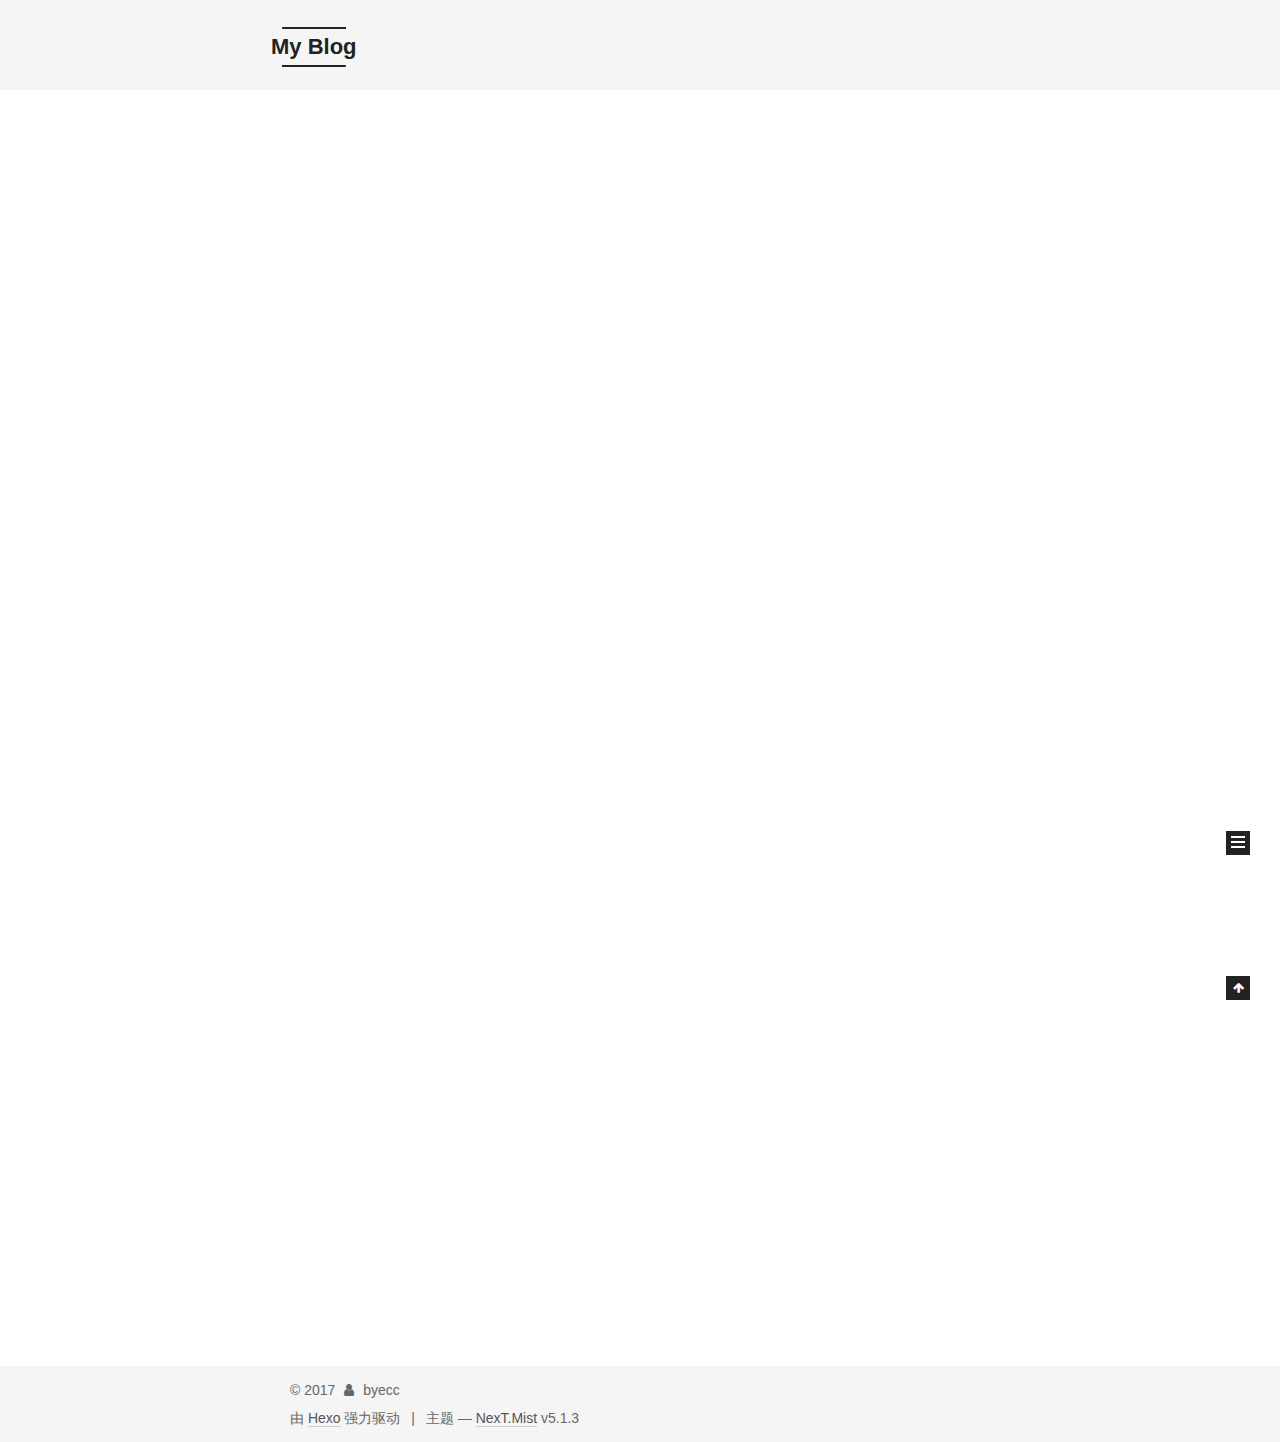
==== commit 45ae48d8: "Site updated: 2017-10-01 15:16:50" ====
--- a/index.html
+++ b/index.html
@@ -5,7 +5,7 @@
   
 
 
-<html class="theme-next mist use-motion" lang="">
+<html class="theme-next mist use-motion" lang="zh-Hans">
 <head>
   <meta charset="UTF-8"/>
 <meta http-equiv="X-UA-Compatible" content="IE=edge" />
@@ -80,11 +80,12 @@
 
 
 <meta property="og:type" content="website">
-<meta property="og:title" content="Hexo">
+<meta property="og:title" content="My Blog">
 <meta property="og:url" content="http://yoursite.com/index.html">
-<meta property="og:site_name" content="Hexo">
+<meta property="og:site_name" content="My Blog">
+<meta property="og:locale" content="zh-Hans">
 <meta name="twitter:card" content="summary">
-<meta name="twitter:title" content="Hexo">
+<meta name="twitter:title" content="My Blog">
 
 
 
@@ -100,7 +101,7 @@
     motion: {"enable":true,"async":false,"transition":{"post_block":"fadeIn","post_header":"slideDownIn","post_body":"slideDownIn","coll_header":"slideLeftIn","sidebar":"slideUpIn"}},
     duoshuo: {
       userId: '0',
-      author: 'Author'
+      author: '博主'
     },
     algolia: {
       applicationID: '',
@@ -120,7 +121,7 @@
 
 
 
-  <title>Hexo</title>
+  <title>My Blog</title>
   
 
 
@@ -132,7 +133,7 @@
 
 </head>
 
-<body itemscope itemtype="http://schema.org/WebPage" lang="">
+<body itemscope itemtype="http://schema.org/WebPage" lang="zh-Hans">
 
   
   
@@ -151,12 +152,12 @@
     <div class="custom-logo-site-title">
       <a href="/"  class="brand" rel="start">
         <span class="logo-line-before"><i></i></span>
-        <span class="site-title">Hexo</span>
+        <span class="site-title">My Blog</span>
         <span class="logo-line-after"><i></i></span>
       </a>
     </div>
       
-        <p class="site-subtitle"></p>
+        <p class="site-subtitle">keep burning</p>
       
   </div>
 
@@ -181,7 +182,7 @@
             
               <i class="menu-item-icon fa fa-fw fa-home"></i> <br />
             
-            Startseite
+            首页
           </a>
         </li>
       
@@ -191,7 +192,7 @@
             
               <i class="menu-item-icon fa fa-fw fa-archive"></i> <br />
             
-            Archiv
+            归档
           </a>
         </li>
       
@@ -231,13 +232,13 @@
     <link itemprop="mainEntityOfPage" href="http://yoursite.com/2017/10/01/My-New-Post/">
 
     <span hidden itemprop="author" itemscope itemtype="http://schema.org/Person">
-      <meta itemprop="name" content="John Doe">
+      <meta itemprop="name" content="byecc">
       <meta itemprop="description" content="">
       <meta itemprop="image" content="/images/avatar.gif">
     </span>
 
     <span hidden itemprop="publisher" itemscope itemtype="http://schema.org/Organization">
-      <meta itemprop="name" content="Hexo">
+      <meta itemprop="name" content="My Blog">
     </span>
 
     
@@ -257,9 +258,9 @@
                 <i class="fa fa-calendar-o"></i>
               </span>
               
-                <span class="post-meta-item-text">Veröffentlicht am</span>
+                <span class="post-meta-item-text">发表于</span>
               
-              <time title="Post created" itemprop="dateCreated datePublished" datetime="2017-10-01T14:17:10+08:00">
+              <time title="创建于" itemprop="dateCreated datePublished" datetime="2017-10-01T14:17:10+08:00">
                 2017-10-01
               </time>
             
@@ -350,13 +351,13 @@
     <link itemprop="mainEntityOfPage" href="http://yoursite.com/2017/10/01/hello-world/">
 
     <span hidden itemprop="author" itemscope itemtype="http://schema.org/Person">
-      <meta itemprop="name" content="John Doe">
+      <meta itemprop="name" content="byecc">
       <meta itemprop="description" content="">
       <meta itemprop="image" content="/images/avatar.gif">
     </span>
 
     <span hidden itemprop="publisher" itemscope itemtype="http://schema.org/Organization">
-      <meta itemprop="name" content="Hexo">
+      <meta itemprop="name" content="My Blog">
     </span>
 
     
@@ -376,9 +377,9 @@
                 <i class="fa fa-calendar-o"></i>
               </span>
               
-                <span class="post-meta-item-text">Veröffentlicht am</span>
+                <span class="post-meta-item-text">发表于</span>
               
-              <time title="Post created" itemprop="dateCreated datePublished" datetime="2017-10-01T13:59:15+08:00">
+              <time title="创建于" itemprop="dateCreated datePublished" datetime="2017-10-01T13:59:15+08:00">
                 2017-10-01
               </time>
             
@@ -497,7 +498,7 @@
         <div class="site-overview">
           <div class="site-author motion-element" itemprop="author" itemscope itemtype="http://schema.org/Person">
             
-              <p class="site-author-name" itemprop="name">John Doe</p>
+              <p class="site-author-name" itemprop="name">byecc</p>
               <p class="site-description motion-element" itemprop="description"></p>
           </div>
 
@@ -509,7 +510,7 @@
                 <a href="/archives/">
               
                   <span class="site-state-item-count">2</span>
-                  <span class="site-state-item-name">Artikel</span>
+                  <span class="site-state-item-name">日志</span>
                 </a>
               </div>
             
@@ -555,13 +556,13 @@
   <span class="with-love">
     <i class="fa fa-user"></i>
   </span>
-  <span class="author" itemprop="copyrightHolder">John Doe</span>
+  <span class="author" itemprop="copyrightHolder">byecc</span>
 
   
 </div>
 
 
-  <div class="powered-by">Erstellt mit  <a class="theme-link" target="_blank" href="https://hexo.io">Hexo</a></div>
+  <div class="powered-by">由 <a class="theme-link" target="_blank" href="https://hexo.io">Hexo</a> 强力驱动</div>
 
 
 
@@ -569,7 +570,7 @@
 
 
 
-  <div class="theme-info">Theme &mdash; <a class="theme-link" target="_blank" href="https://github.com/iissnan/hexo-theme-next">NexT.Mist</a> v5.1.3</div>
+  <div class="theme-info">主题 &mdash; <a class="theme-link" target="_blank" href="https://github.com/iissnan/hexo-theme-next">NexT.Mist</a> v5.1.3</div>
 
 
 
--- a/css/main.css
+++ b/css/main.css
@@ -1827,7 +1827,7 @@
   width: 4px;
   height: 4px;
   border-radius: 50%;
-  background: #6c8ae9;
+  background: #69ffff;
 }
 .links-of-blogroll {
   font-size: 13px;
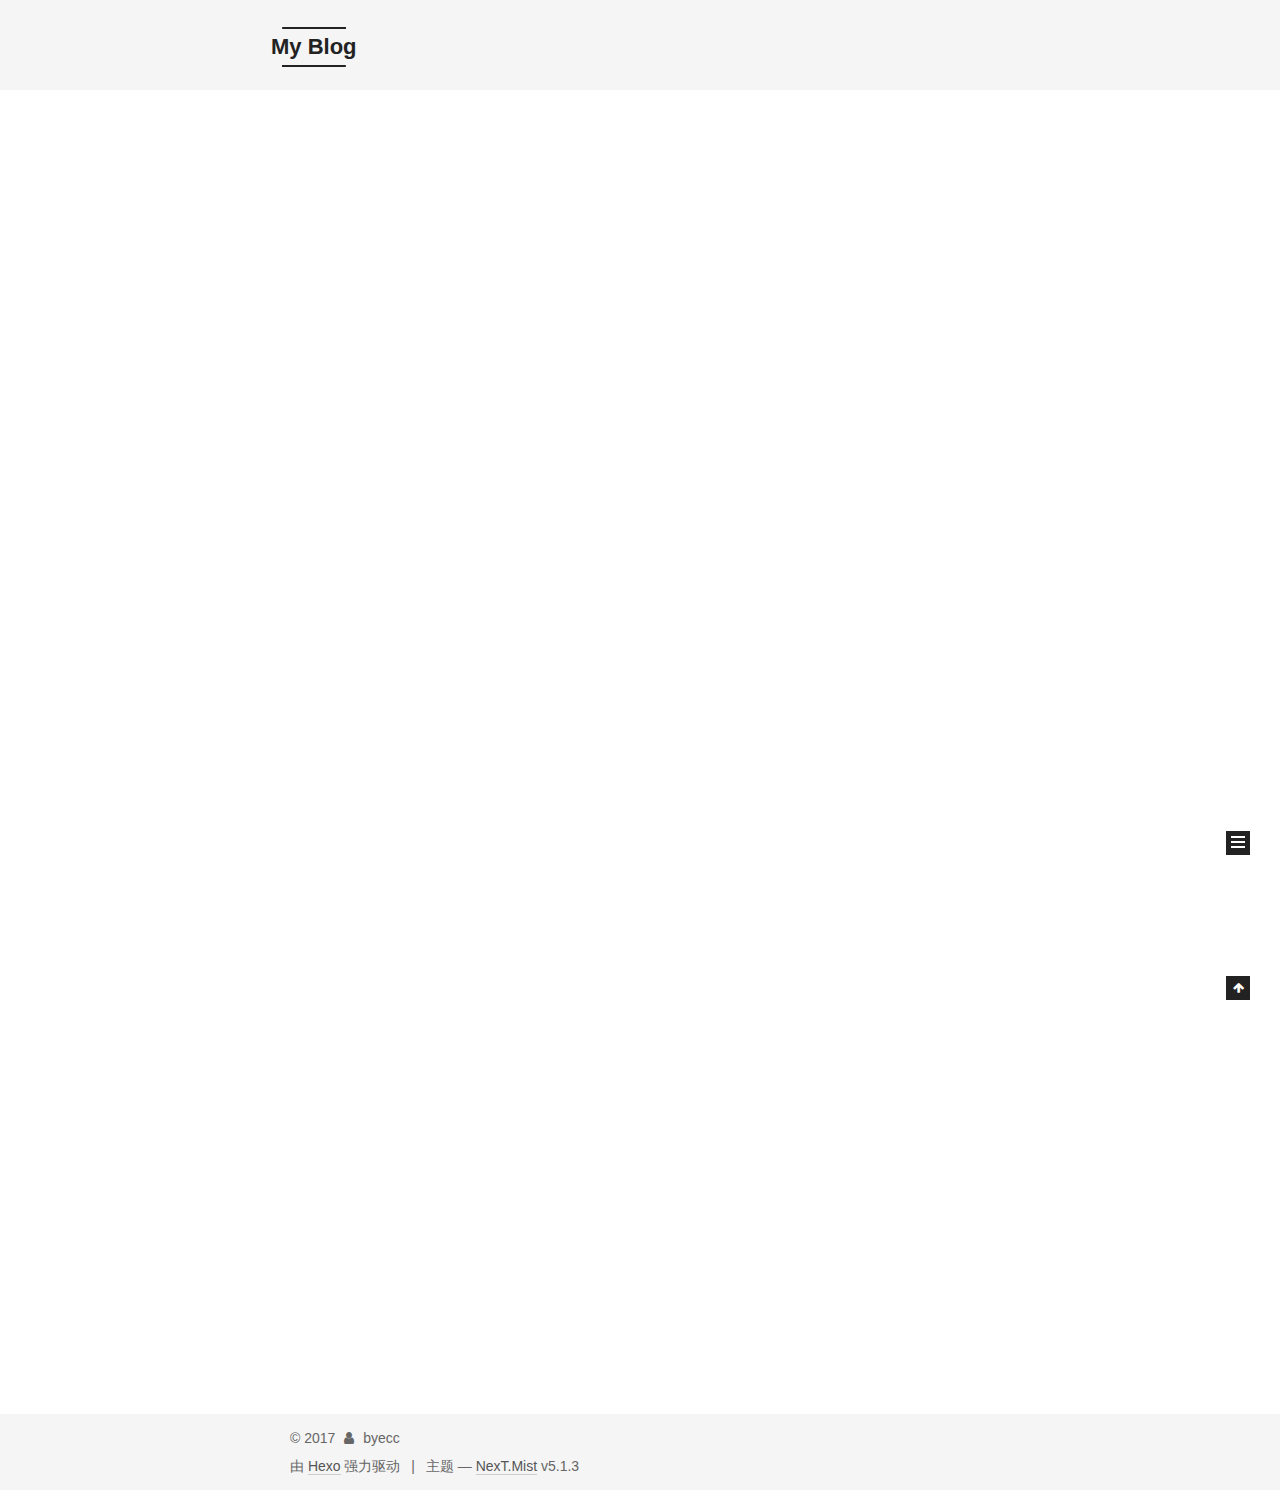
==== commit e67e68ff: "Site updated: 2017-10-01 15:26:13" ====
--- a/index.html
+++ b/index.html
@@ -300,7 +300,8 @@
       
         
           
-            
+            <p>here should be something …</p>
+
           
         
       
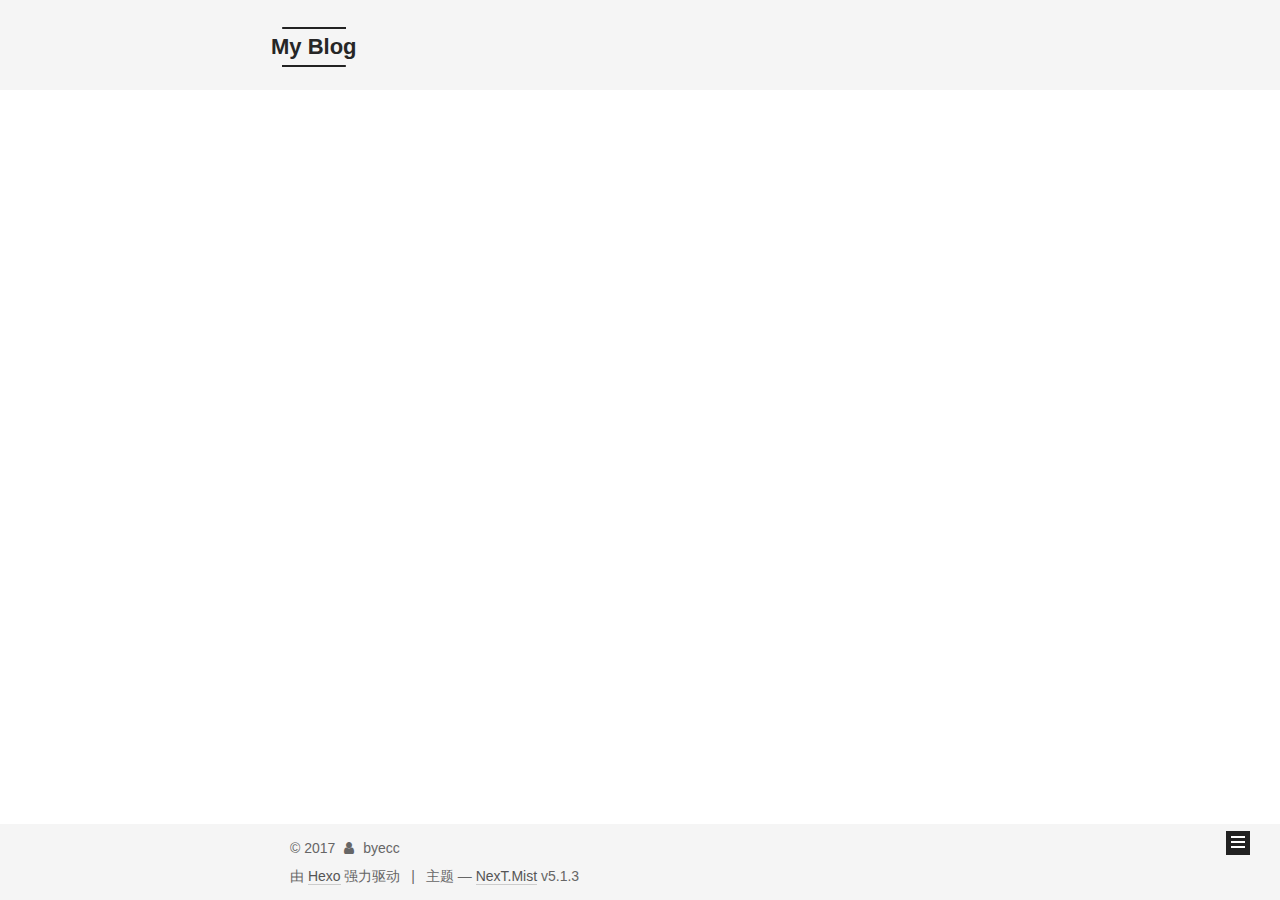
==== commit f3d495ef: "Site updated: 2017-10-01 15:44:00" ====
--- a/index.html
+++ b/index.html
@@ -300,135 +300,7 @@
       
         
           
-            <p>here should be something …</p>
-
-          
-        
-      
-    </div>
-    
-    
-    
-
-    
-
-    
-
-    
-
-    <footer class="post-footer">
-      
-
-      
-
-      
-
-      
-      
-        <div class="post-eof"></div>
-      
-    </footer>
-  </div>
-  
-  
-  
-  </article>
-
-
-    
-      
-
-  
-
-  
-  
-  
-
-  <article class="post post-type-normal" itemscope itemtype="http://schema.org/Article">
-  
-  
-  
-  <div class="post-block">
-    <link itemprop="mainEntityOfPage" href="http://yoursite.com/2017/10/01/hello-world/">
-
-    <span hidden itemprop="author" itemscope itemtype="http://schema.org/Person">
-      <meta itemprop="name" content="byecc">
-      <meta itemprop="description" content="">
-      <meta itemprop="image" content="/images/avatar.gif">
-    </span>
-
-    <span hidden itemprop="publisher" itemscope itemtype="http://schema.org/Organization">
-      <meta itemprop="name" content="My Blog">
-    </span>
-
-    
-      <header class="post-header">
-
-        
-        
-          <h1 class="post-title" itemprop="name headline">
-                
-                <a class="post-title-link" href="/2017/10/01/hello-world/" itemprop="url">Hello World</a></h1>
-        
-
-        <div class="post-meta">
-          <span class="post-time">
-            
-              <span class="post-meta-item-icon">
-                <i class="fa fa-calendar-o"></i>
-              </span>
-              
-                <span class="post-meta-item-text">发表于</span>
-              
-              <time title="创建于" itemprop="dateCreated datePublished" datetime="2017-10-01T13:59:15+08:00">
-                2017-10-01
-              </time>
-            
-
-            
-
-            
-          </span>
-
-          
-
-          
-            
-          
-
-          
-          
-
-          
-
-          
-
-          
-
-        </div>
-      </header>
-    
-
-    
-    
-    
-    <div class="post-body" itemprop="articleBody">
-
-      
-      
-
-      
-        
-          
-            <p>Welcome to <a href="https://hexo.io/" target="_blank" rel="external">Hexo</a>! This is your very first post. Check <a href="https://hexo.io/docs/" target="_blank" rel="external">documentation</a> for more info. If you get any problems when using Hexo, you can find the answer in <a href="https://hexo.io/docs/troubleshooting.html" target="_blank" rel="external">troubleshooting</a> or you can ask me on <a href="https://github.com/hexojs/hexo/issues" target="_blank" rel="external">GitHub</a>.</p>
-<h2 id="Quick-Start"><a href="#Quick-Start" class="headerlink" title="Quick Start"></a>Quick Start</h2><h3 id="Create-a-new-post"><a href="#Create-a-new-post" class="headerlink" title="Create a new post"></a>Create a new post</h3><figure class="highlight bash"><table><tr><td class="gutter"><pre><div class="line">1</div></pre></td><td class="code"><pre><div class="line">$ hexo new <span class="string">"My New Post"</span></div></pre></td></tr></table></figure>
-<p>More info: <a href="https://hexo.io/docs/writing.html" target="_blank" rel="external">Writing</a></p>
-<h3 id="Run-server"><a href="#Run-server" class="headerlink" title="Run server"></a>Run server</h3><figure class="highlight bash"><table><tr><td class="gutter"><pre><div class="line">1</div></pre></td><td class="code"><pre><div class="line">$ hexo server</div></pre></td></tr></table></figure>
-<p>More info: <a href="https://hexo.io/docs/server.html" target="_blank" rel="external">Server</a></p>
-<h3 id="Generate-static-files"><a href="#Generate-static-files" class="headerlink" title="Generate static files"></a>Generate static files</h3><figure class="highlight bash"><table><tr><td class="gutter"><pre><div class="line">1</div></pre></td><td class="code"><pre><div class="line">$ hexo generate</div></pre></td></tr></table></figure>
-<p>More info: <a href="https://hexo.io/docs/generating.html" target="_blank" rel="external">Generating</a></p>
-<h3 id="Deploy-to-remote-sites"><a href="#Deploy-to-remote-sites" class="headerlink" title="Deploy to remote sites"></a>Deploy to remote sites</h3><figure class="highlight bash"><table><tr><td class="gutter"><pre><div class="line">1</div></pre></td><td class="code"><pre><div class="line">$ hexo deploy</div></pre></td></tr></table></figure>
-<p>More info: <a href="https://hexo.io/docs/deployment.html" target="_blank" rel="external">Deployment</a></p>
+            <p>start here …<br><a href="byecc.github.com">byecc</a></p>
 
           
         
@@ -510,7 +382,7 @@
               
                 <a href="/archives/">
               
-                  <span class="site-state-item-count">2</span>
+                  <span class="site-state-item-count">1</span>
                   <span class="site-state-item-name">日志</span>
                 </a>
               </div>
--- a/css/main.css
+++ b/css/main.css
@@ -1827,7 +1827,7 @@
   width: 4px;
   height: 4px;
   border-radius: 50%;
-  background: #69ffff;
+  background: #86d04a;
 }
 .links-of-blogroll {
   font-size: 13px;
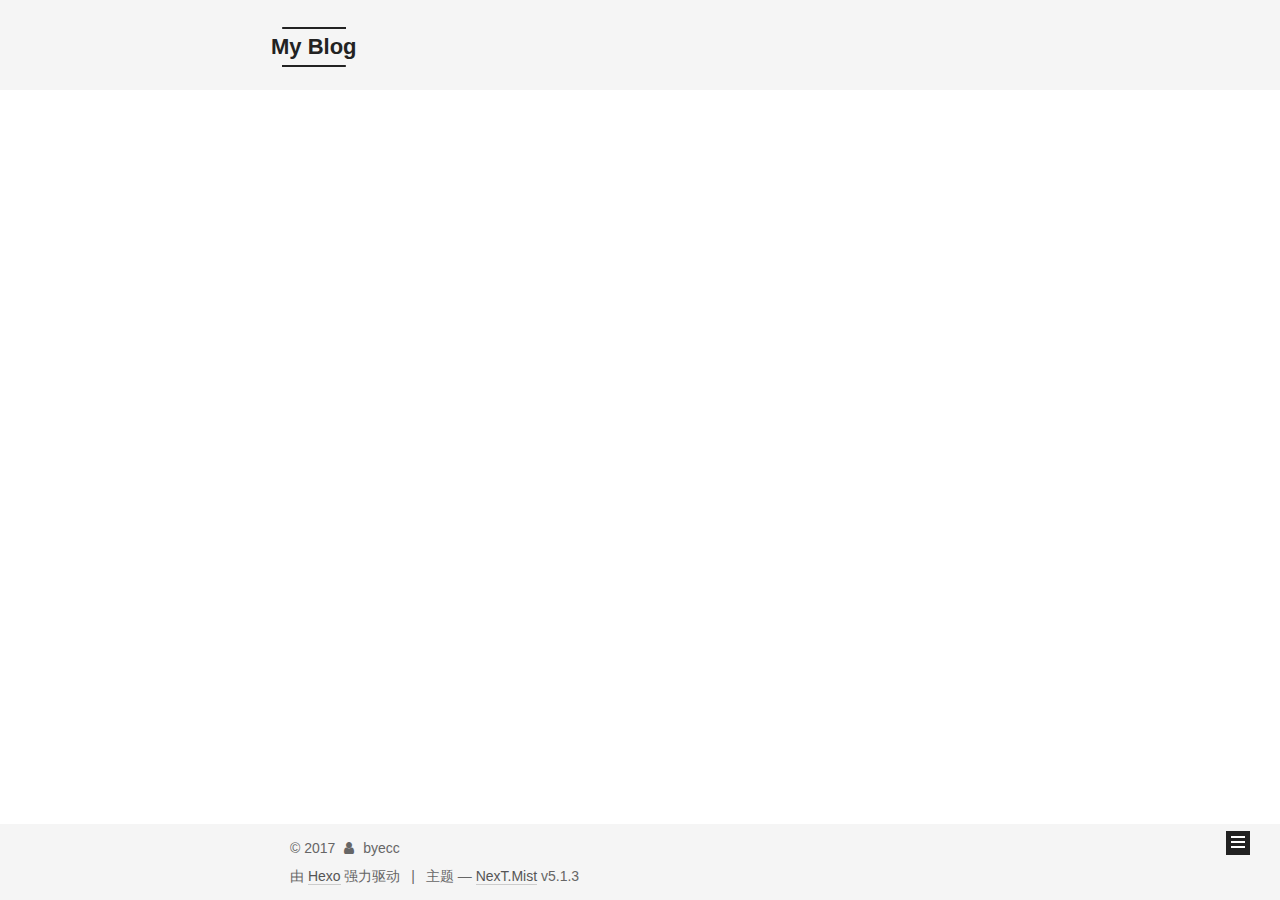
==== commit a5b25d9f: "Site updated: 2017-10-01 15:46:10" ====
--- a/index.html
+++ b/index.html
@@ -300,7 +300,7 @@
       
         
           
-            <p>start here …<br><a href="byecc.github.com">byecc</a></p>
+            <p>start here …<br><a href="https://byecc.github.com" target="_blank" rel="external">byecc</a></p>
 
           
         
